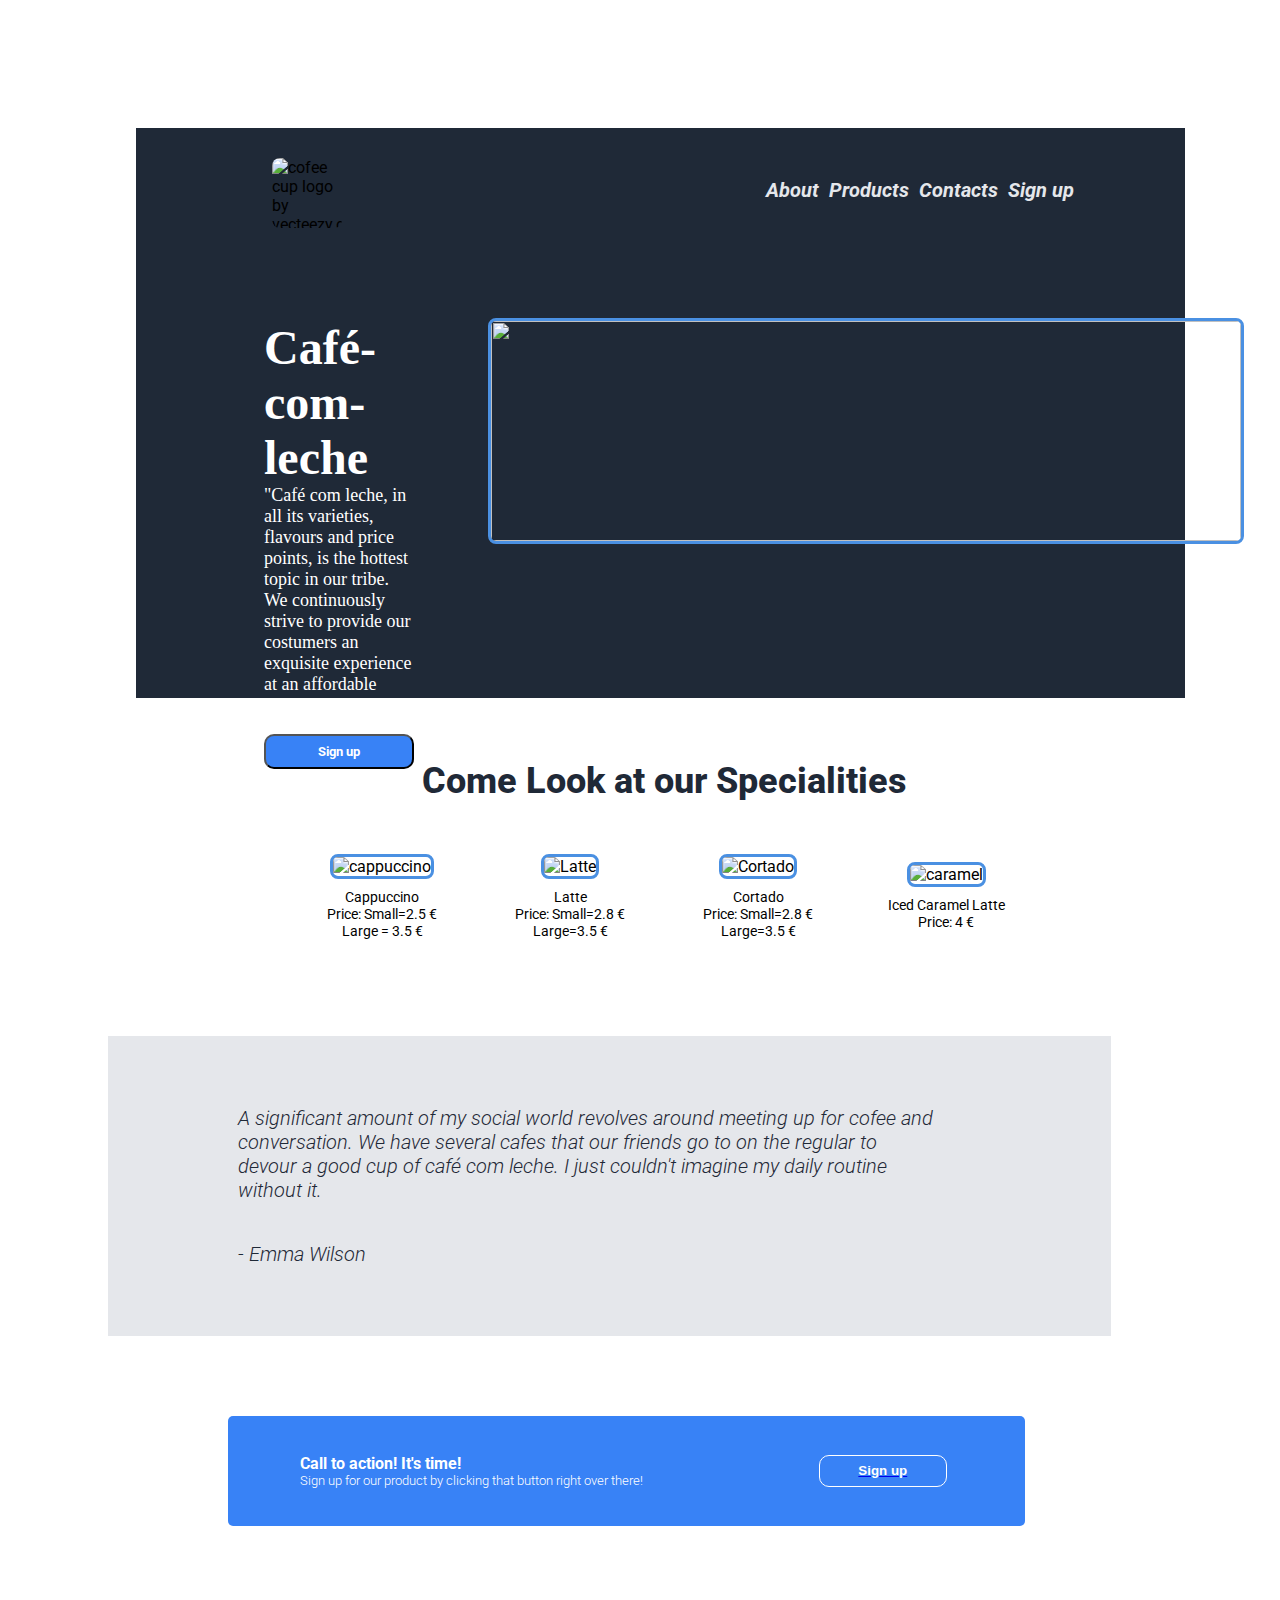
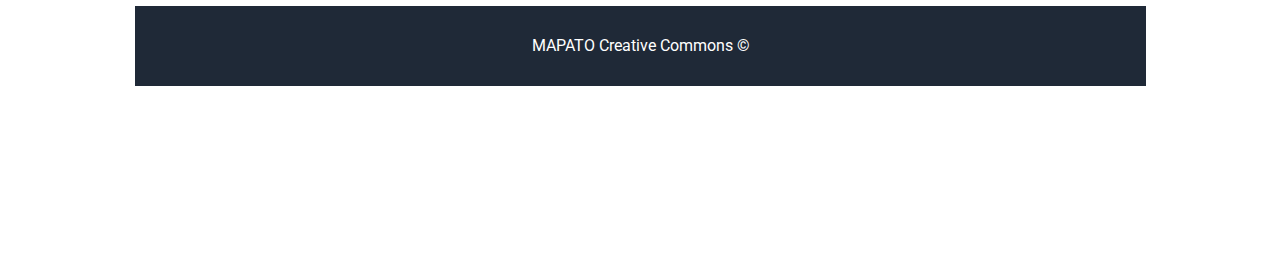
==== index.html @ b1d31d01 "06112024 1607 afternoon styling of the landing page for better responsivity accross multiple screen " ====
<!DOCTYPE html>
<html lang="en">

<head>
    <meta charset="UTF-8">
    <meta name="viewport" content="width=device-width, initial-scale=1.0">
    <link rel="stylesheet" href="style.css">
    <link rel="stylesheet" href="./styles/index-mq.css">
    <link rel="preconnect" href="https://fonts.googleapis.com">
    <link rel="preconnect" href="https://fonts.gstatic.com" crossorigin>
    <title>Main Page</title>
</head>

<body>
    <header>
        <div class="container">

            <nav class="nav-bar">
                <img src="./images/COPO.png" alt="cofee cup logo by vecteezy.com" class="cofee-cup-logo">
                <ul>
                    <li><a href="about.html">About</a></li>
                    <li><a href="./product2.html">Products</a></li>
                    <li><a href="contacts.html">Contacts</a></li>
                    <li><a href="sign-up.html">Sign up</a></li>
                </ul>
            </nav>
        </div>
    </header>
    <main>

        <section id="about" class="about">
            <div class="container">
                <span>
                    <div class="about-content">
                        <h1>Café-com-leche</h1>
                        <p>
                            "Café com leche, in all its varieties, flavours and price points, is the hottest topic in our tribe. We continuously strive to provide our costumers an exquisite experience at an affordable price."
                        </p>
                        
                        <a href="sign-up.html">
                            <button type="button">Sign up</button>
                        </a>
                    </div>
                    <img src="./images/pexels-cottonbro-5529903.jpg" alt="">
                </span>
            </div>
        </section>

        <section id="info-section" class="info-section">
            <h2>Come Look at our Specialities</h2>
            <div class="scroll-Container">
                <figure>
                    <img src="./images/cappuccino.jpg" alt="cappuccino">
                    <figcaption>Cappuccino<br>Price: Small=2.5 &euro;  Large = 3.5 &euro;</figcaption>
                </figure>
                <figure>
                    <img src="./images/Latte.jpg" alt="Latte">
                    <figcaption>Latte<br> Price: Small=2.8 &euro;  Large=3.5 &euro;</figcaption>
                </figure>
                <figure>
                    <img src="./images/cortado.jpg" alt="Cortado">
                    <figcaption>Cortado<br> Price: Small=2.8 &euro;  Large=3.5 &euro;</figcaption>
                </figure>
                <figure>
                    <img src="./images/iced caramel latte.jpg" alt="caramel">
                    <figcaption>Iced Caramel Latte<br> Price: 4 &euro;</figcaption>
                </figure>
            </div>
        </section>

        <section id="reviews" class="reviews">
            <div class="container">
                <!-- <h2>REVIEWS</h2> -->
                <div>
                    <p>
                        A significant amount of my social world revolves around meeting up for cofee and conversation. We have several cafes that our friends go to on the regular to devour a good cup of café com leche. I just couldn't imagine my daily routine without it.
                        
                    </p>
                    <p>- Emma Wilson</p>
                </div>
            </div>
        </section>

        <section id="action" class="action">
            <div class="call-to-action">
                <h4>Call to action! It's time!</h4>
                <h5>Sign up for our product by clicking that button right over there!</h5>
            </div>
            <div>
                <a href="sign-up.html">
                    <button type="button">Sign up</button>
                </a>
            </div>
        </section>

        <footer>
            <p>MAPATO Creative Commons ©</p>
        </footer>
    </main>
</body>

</html>
---- style.css ----
@import url('https://fonts.googleapis.com/css2?family=League+Spartan:wght@100..900&family=Roboto:ital,wght@0,100;0,300;0,400;0,500;0,700;0,900;1,100;1,300;1,400;1,500;1,700;1,900&display=swap');


body {
    font-family: Roboto, sans-serif;
}

.container {
    max-width: 1280px;
    /*Limite da largura em todos as telas*/
    width: 83%;
    /* margin: 0 auto; */
    /* margin-left: 100px; */
    margin-left: 5rem;
    /* margin-right: 14rem; */
}


/* HEADER AND ABOUT SECTION*/

header {
    display: flex;
    justify-content: space-between;
    background-color: #1f2937;
    /* position: fixed;
    top: 5rem; */
    width: 83%;
    margin-top: 8rem;
    margin-left: 8rem;


}

header img {
    height: 70px;
    width: 70px;
    margin-top: 30px;
    border: none;
    margin-bottom: 20px;

}




nav {
    display: flex;
    justify-content: space-between;
    width: 83%;
    gap: 25rem;
    margin-left: 3.5rem;
    
}

nav ul {
    max-width: 83%;
    display: flex;
    justify-content: center;
    gap: 16px;
    list-style: none;
    margin-top: 50px;
    margin-right: -7.5rem;
    font-style: italic;
    
}

nav ul a {
    color: #E5e7eb;
    font-size: 20px;
    text-decoration: none;
    font-weight: bold;

}

.about {
    background-color: #1f2937;
    height: calc(30vh + 10px);
    padding-top: 40px;
    padding-bottom: 130px;
}
.about {
    width: 83%;
    margin-left: 8rem;
    margin-right: 15rem;
}



.about span {
    display: flex;
    color: white;
    gap: 24px;
    text-align: start;
}
.about span div {
    width: 700px;
    margin-left: 3rem;
}

.about span img {
    width: 750px;
    height: 220px;
    margin-left: 50px;
    margin-top: 30px;

}
.about h1 {
    font-size: 48px;
    font-weight: bolder;
    font-family: "Roboto, sans-serif";
    margin-left: 0;
    margin-bottom: 0;
    padding-bottom: 0;

}
.about p {
    text-align: start;
    margin-top: 0;
    font-family: "Roboto, sans-serif";
    font-size: 18px;
}

.about a {
    text-decoration: none;
}

.about button {
    display: flex;
    justify-content: center;
    background-color: #3882f6;
    padding: 8px 16px;
    color: white;
    text-align: center;
    font-weight: bold;
    display: inline-block;
    font-family: "Roboto", serif;
    width: 150px;
    cursor: pointer;
    border-radius: 10px;
    display: flex;

}

/*ABOUT PAGE*/

/* Configurando a imagem de fundo do hero */
.hero {
    height: 100vh;
    width: 83%;
    background-image: url('./images/pexels-rdne-4920856.jpg');
    background-size: cover;
    background-position: center;
    display: flex;
    align-items: center;
    margin-left: 128px;
    margin-right: 128px;

}

.hero-content {
    color: white;
    background: rgba(0, 0, 0, 0.5);
    padding: 20px;
    border-radius: 8px;
    text-align: center;
    margin-top: 200px;
}

.hero-content p {
    font-size: 20px
}

.hero-content h1 {
    text-align: center;
}

.hero-header img {
    height: 70px;
    width: 70px;
    margin-top: 30px;

}


.hero-content button {
    border-radius: 20px;
    padding: 16px;

}

.locations {
    width: 76.3%;
    padding: 50px;
    background-color: #e5e7eb;
    margin-left: 128px;
    margin-right: 128px;
}

.locations a {
    color: black;
    text-decoration: none;
}



.locations .container figure {
    /* margin-left: -15px; */
    /* display: flex;
    justify-content: center;
    align-items: center;
    margin-left: 415px; */
    
    gap: 50px;


}
.locations .container figure div:nth-of-type(1){
    margin-left: 30px;
}
.locations .container figure div:nth-of-type(3){
    margin-right: 110px;
}


.locations .container img {
    height: 250px;
    width: 250px;

}

.locations figure {
    text-align: center;
    display: flex;
    list-style: none;
    text-decoration: none;

}

.footer {
    width: 83%;
    margin-left: 128px;
    margin-right: 128px;
}



/* INFO SECTION*/

.info-section {
    text-align: center;

    margin-top: 2em;
    margin-left: 3rem;
    margin-right: 0rem;
    margin-bottom: 4em;
    display: flex;
    flex-direction: column;
    justify-content: center;



}

.scroll-Container {
    display: flex;
    flex-direction: row;
    justify-content: center;
    gap: 0.25em;
    align-items: center;
    overflow-x: auto;
    scroll-snap-type: x mandatory;

}


.random-info {
    display: flex;
    flex-direction: column;
    justify-content: space-evenly;
    align-items: center;
}

.info-section h2 {
    font-size: 36px;
    font-weight: 800;
    color: #1f2937;
    margin-bottom: 20px;


}

figure {

    text-align: center;
    scroll-snap-align: start;
    flex: 0 0 auto;
    width: 120px;
    margin: 2em;
}


img {
    width: 120px;
    height: 120px;
    object-fit: cover;
    /* Crop or fit image to the box */
    border: 3px solid #4a90e2;
    border-radius: 8px;
}

figcaption {
    font-size: 0.9em;
    color: black;
    margin-top: 10px;
    max-width: 120px;
}





/*REVIEW SECTION*/

.reviews {
    margin-bottom: 80px;
}
.reviews .container {
    background-color: #e5e7eb;
    margin-bottom: 32px;
    margin-left: 130px;
    padding-left: 150px;
    /* padding-right: 200px; */
    padding-top: 50px;
    padding-bottom: 50px;
    width: 73%;

}
.reviews .container div {
    background-color:#E5E7EB;
}

.reviews p {
    font-size: 25px;
    font-style: italic;
    font-weight: 300;
    color: #1F2937;
    width: 800px;
    padding-left: 90px;

}
.reviews p b {
    margin-left: 620px;
    margin-right: 50px;
}


/* .reviews h2 {
    margin-bottom: 50px;
    text-align: center;
    font-size: 30px;
    font-weight: 800;
    color: #1F2937;
    font-family: "Roboto, sans-serif";
}

.reviews h4 {
    text-align: center;
} */

/*ACTION*/

.action {
    background-color: #3882f6;
    display: flex;
    justify-content: space-around;
    align-items: center;
    margin: none;
    padding: 8px;
    text-align: center;
    width: 61vw;
    margin-left: 270px;
    margin-right: 280px;
    margin-bottom: 80px;
    color: white;
    border-radius: 5px;
}



.action button {
    background-color: #3882f6;
    color: white;
    width: 8rem;
    height: 2rem;
    font-weight: 700;
    border-radius: 10px;
    align-self: center;
    display: flex;
    justify-content: center;
    align-items: center;
    margin-left: 10px;
    margin-right: 70px;
    border: 1px solid white;
    cursor: pointer;

}
.call-to-action {
    text-align: start;
    padding-left: 4rem;
    width: 40vw;
}
.call-to-action h4 {
    margin-top: 30px;
    margin-bottom: 0;
}
.call-to-action h5 {
    font-weight: 300;
    margin-top: 0;
    margin-bottom: 30px;
}


/*CONTACTS SECTION*/

.contacts .container {
    width: 88%;
    margin-left: 35px;
}

.contacts {
    /* margin-top: 70px;  */
    padding: 50px;
    background-color: #3882f6;
    color: #E5E7EB;
    text-align: center;
    margin-left: 128px;
    margin-right: 127px;


}
.contacts .questions {
    margin-left: 70px;
}
.contacts h1 {
    font-size: 48px;
    color: #F9FAF8;
    font-family: "Roboto, sans-serif";
    text-align: center;
    padding: 32px;
}

.contacts h2 {
    font-size: 36px;
    color: #F9FAF8;
    font-family: "Roboto, sans-serif";

}

.contacts button {
    background-color: #3882f6;
    padding: 12px;
    width: 50%;
}


.contact-methods li {
    display: inline-block;
    padding-bottom: 16px;
    font-size: 18px;

}

.contact-methods {
    margin-left: 150px;
    width: 500px;
    font-family: "Roboto, sans-serif";
    font-weight: bold;
    background-color: #1f2937;
    padding: 16px;
    border-radius: 8px;
    font-size: 20px;

}


.contact-methods img {
    height: 30px;
    width: 30px;
    margin-right: 16px;
}

.contacts .container {
    display: flex;
    gap: 20px;

    /* Space between the elements */
}

/* .footer-contact {
    width: 98vw;
    margin-left: 0;
} */


form input,
form textarea,
form button {
    display: block;
    width: 320px;
    margin-bottom: 16px;
    border-radius: 8px;
    box-shadow: 2px 2px 5px rgba(0, 0, 0, 0.1);
    padding: 10px;
    border-radius: 10px;
    text-align: center;
    font-family: "Roboto, sans-serif";
    font-size: 16px;
}

textarea {
    height: 80px;

}

.questions {
    background-color: #1f2937;
    padding: 16px;
    border-radius: 8px;
    margin-left: 20px;

}

.questions button {
    margin-left: 85px;
    background-color: #3882f6;
    color: white;
    font-weight: bold;
}

.sign-up {
    background-color: #1f2937;
    padding: 16px;
    border-radius: 8px;
    margin-left: 350px;

}.sign-up button {
    margin-left: 85px;
    background-color: #3882f6;
    color: white;
    font-weight: bold;
}

.social-media {
    padding-right: 24px;
}

footer {
    background-color: #1f2937;
    height: 80px;
    display: flex;
    justify-content: center;
    align-items: center;
    color: white;
    width: 83%;
    margin-top: 70px;
    margin-left: 127px;
    margin-bottom: 180px;


}

@media (max-width: 1445px){
    nav {
      
      /* margin-left: 50px;
      justify-content: flex-start; */
      justify-content: flex-start;
      gap: 25rem;
    } 
    nav ul {
      flex-wrap: wrap;
      gap: 10px;
    }
    .reviews .container {
        width: 73%;
        margin-right: 120px;
        margin-left: 120px;
        padding-right: 100px;
        padding-left: 10px;
        height: fit-content;
    } 
    .reviews .container div  {
      display: flex;
      flex-wrap: wrap;
      font-size: 20px;
      
    }
    .action {
        margin-left: 260px;
        margin-right: 260px;
    }
    footer {
        margin-right: 127px;
    }
  
  }
  @media (max-width: 1284px){
    .reviews .container {
        width: 73%;
        margin-right: 100px;
        margin-left: 100px;
        padding-right: 40px;
        padding-left: 40px;
        height: fit-content;
    } 
    .reviews .container div p {
        display: flex;
        flex-wrap: wrap;
        font-size: 20px;
        width: 700px;
        height: fit-content;
        
      }
      nav {
          
          gap: 24rem;
      }
      .action {
        margin-left: 220px;
        margin-right: 220px;
      }
      footer {
        width: 80%;
        margin-right: 127px;
    }
  }
@media (max-width: 1224px){
    nav {
        flex-direction: row;  
        gap: 16rem;
    }
    .reviews .container {
        width: 73%;
        margin-right: 100px;
        margin-left: 100px;
        padding-right: 70px;
        padding-left: 10px;
        height: fit-content;
    } 
}
@media (max-width: 1024px) {
    nav {
        flex-direction: row;  
        gap: 8rem;
    }
    nav ul {
        flex-wrap: wrap;
        
        gap: 7px;
      }
    header {
        height: fit-content;
    }
    .about {
        height: fit-content;
        justify-content: center;
    }
    .about span div p {
        width: 80%;
    }
    .about span div p, .about span div h1 {
        text-align: center;
    }
    .about span div a button{
        margin-left: 70px;
    }
    .about span div a, .action div a {
        text-decoration: none;
        color: white;
    }
    /* header {
        width: 97.9%;
    }

    header nav {
        padding: 16px;
    } */

   /*  .about {
        padding: 130px 20px;

    } */


    .about h1 {
        font-size: 36px;
    }

    .about span {
        flex-direction: column;
        gap: 16px;
    }
    
    /* .about span img {
        width: 100%;
        height: auto;
        margin: 0;
    } */
    .about span img {
        order: -1;
        width: 90%;
        height: auto;
    }


    /* .reviews {

        padding: 200px;
    } */
    .reviews .container {
        width: 63%;
        margin-right: 90px;
        margin-left: 90px;
        padding-right: 100px;
        padding-left: 10px;
        height: fit-content;
    } 
    /* .reviews h2 {

        padding-right: 60px;
    } */

    .contacts {
        padding: 160px;
    }

    .contacts h1 {
        font-size: 36px;
    }

    .contacts h2 {
        font-size: 28px;
    }

    .contacts .container {
        flex-direction: column;
        text-align: center;
    }

    .contact-methods,
    .questions {
        width: 100%;
        margin: 0;
    }

    .questions {
        width: 56%
    }

    form input,
    form textarea {
        margin-left: 15px;
        text-align: center;
    }

    .questions button {
        margin-left: 100px;
    }
    .action {
        margin-left: 170px;
        margin-right: 170px;
      }
    footer {
        width: 80%;
        margin-right: 127px;
        margin-left: 107px;
    }

}
@media (max-width: 970px){
    nav {
        flex-direction: row;  
        gap: 8rem;
    }
    nav ul {
        flex-direction: column;
    }
    .about span {
        flex-direction: column;
    }
    .about span img {
        order: -1;
        width: 90%;
        height: auto;
    }
    .about span h1 {
        font-size: 25px;
    }
    .about span div {
        width: 90%;
    }
    .info-section {
        margin-top: 10px;
        margin-bottom: 10px;
    }
    .scroll-Container{
        flex-direction: column;
    }
    .action {
        display: flex;
        flex-direction: column;
        margin-left: 130px;
        margin-right: 130px;
    }
    .reviews {
        padding: 150px;
    }
    .reviews .container {
        width: 80%;
        /* margin-left: 10px; */
        padding: 0px;
        padding-left: 55px;
        padding-right: 55px;
        padding-top: 55px;
        padding-bottom: 55px;
        margin-bottom: 10px;
        margin-right: 20px;
        margin-left: 10px;
    }
    
    .reviews .container div p {
        width: 900px;
        padding-left: 25px;
    }
    
    footer {
        width: 78%;
        margin-right: 20px;
        margin-left: 100px;
    }
}
@media (max-width: 768px) {
    header {
        margin-left: 1rem;
    }
    main {
        margin-left: 1rem;
    }
    
    nav {
        gap: 4rem;
        margin-left: 0rem;
    }
    nav img {
        margin-top: 3rem;
    }
   /*  header {
        width: 98%;
    }

    .about {
        padding: 100px 15px;
    }
 */
    .about {
        margin-left: 0;
        padding-right: 0.8rem;
    }
    .about h1,
    .contacts h1 {
        font-size: 28px;
        padding: 16px;
    }
    .about span div, .about span img {
        margin-left: 1px;
    }
    .questions,
    .questions button {
        width: 80%;

    }

    .info-section,
    .scroll-Container {
        flex-direction: column;
        
    }
    .info-section {
        padding: 100px 20px;
        margin-left: 0;
    }
    .scroll-Container {
        margin-left: 0;
    }

    .container .questions {
        padding-left: 38px;
    }

    .questions button {
        margin-left: 50px;
    }

    .questions input,
    textarea {
        margin-left: 15px;
        text-align: center;
    }
    .reviews {
        margin-right: 50px;
        padding: 100px;
        text-align: center;
    }
    .reviews .container {
        margin-right: 80px;
        margin-left: 10px;
    }
    .reviews p b {
        margin-left: 120px;
        margin-right: 150px;
    }
    .action {
        margin-left: 90px;
        margin-right: 90px;
      }
    footer {
        width: 75%;
        margin-right: 97px;
        margin-left: 80px;
    }
}
@media (max-width: 600px){
    .container {
        margin-left: 2rem;
    }
    .about span div {
        width: 100%;
        margin-left: 1px;
        margin-right: 190px;
    }
    .about span div p {
        font-size: 16px;
    }
    .about button {
        width: 100px;
        
    } 
    .reviews {
        padding: 50px;
        margin-left: 1px;
        margin-right: 60px;
    }
    .reviews .container {
        margin-left: 1px;
    }
    .action {
        margin-left: 70px;
        margin-right: 70px;
      }
    footer {
        width: 78%;
        margin-right: 67px;
        margin-left: 60px;
        padding-right: 10px;
    }
}

/* Ajustes para telas de até 480px (smartphones) */
@media (max-width: 480px) {
    nav {
        gap: 0.5rem;
    }
    /* header {
        width: 400px;
    }

    .about {
        width: 340px;
    }

    .about h1 {
        font-size: 24px;
    }

    .about span {
        gap: 10px;
    }

    .about span img {
        width: 100%;
    }
 */
    
    .reviews,
    .contacts {
        padding: 100px 20px;
    }

    .contacts {
        width: 375px;
    }

    form input {
        width: 50%;
    }

    .contacts h1,
    .contacts h2 {
        font-size: 24px;
    }

    form textarea {
        width: 50%;
    }



    .questions button {
        width: 100%;
        padding-right: 100px;
        margin-right: 100px;
    }
    .action {
        margin-left: 50px;
        margin-right: 50px;
      }
    footer {
        width: 70%;
        margin-right: 67px;
        margin-left: 50px;
        padding-right: 10px;
    }

} 
@media (max-width: 400px){
    .action {
        margin-left: 30px;
        margin-right: 30px;
      }
    footer {
        width: 80%;
        margin-right: 67px;
        margin-left: 20px;
        padding-left: 10px;
    }
}
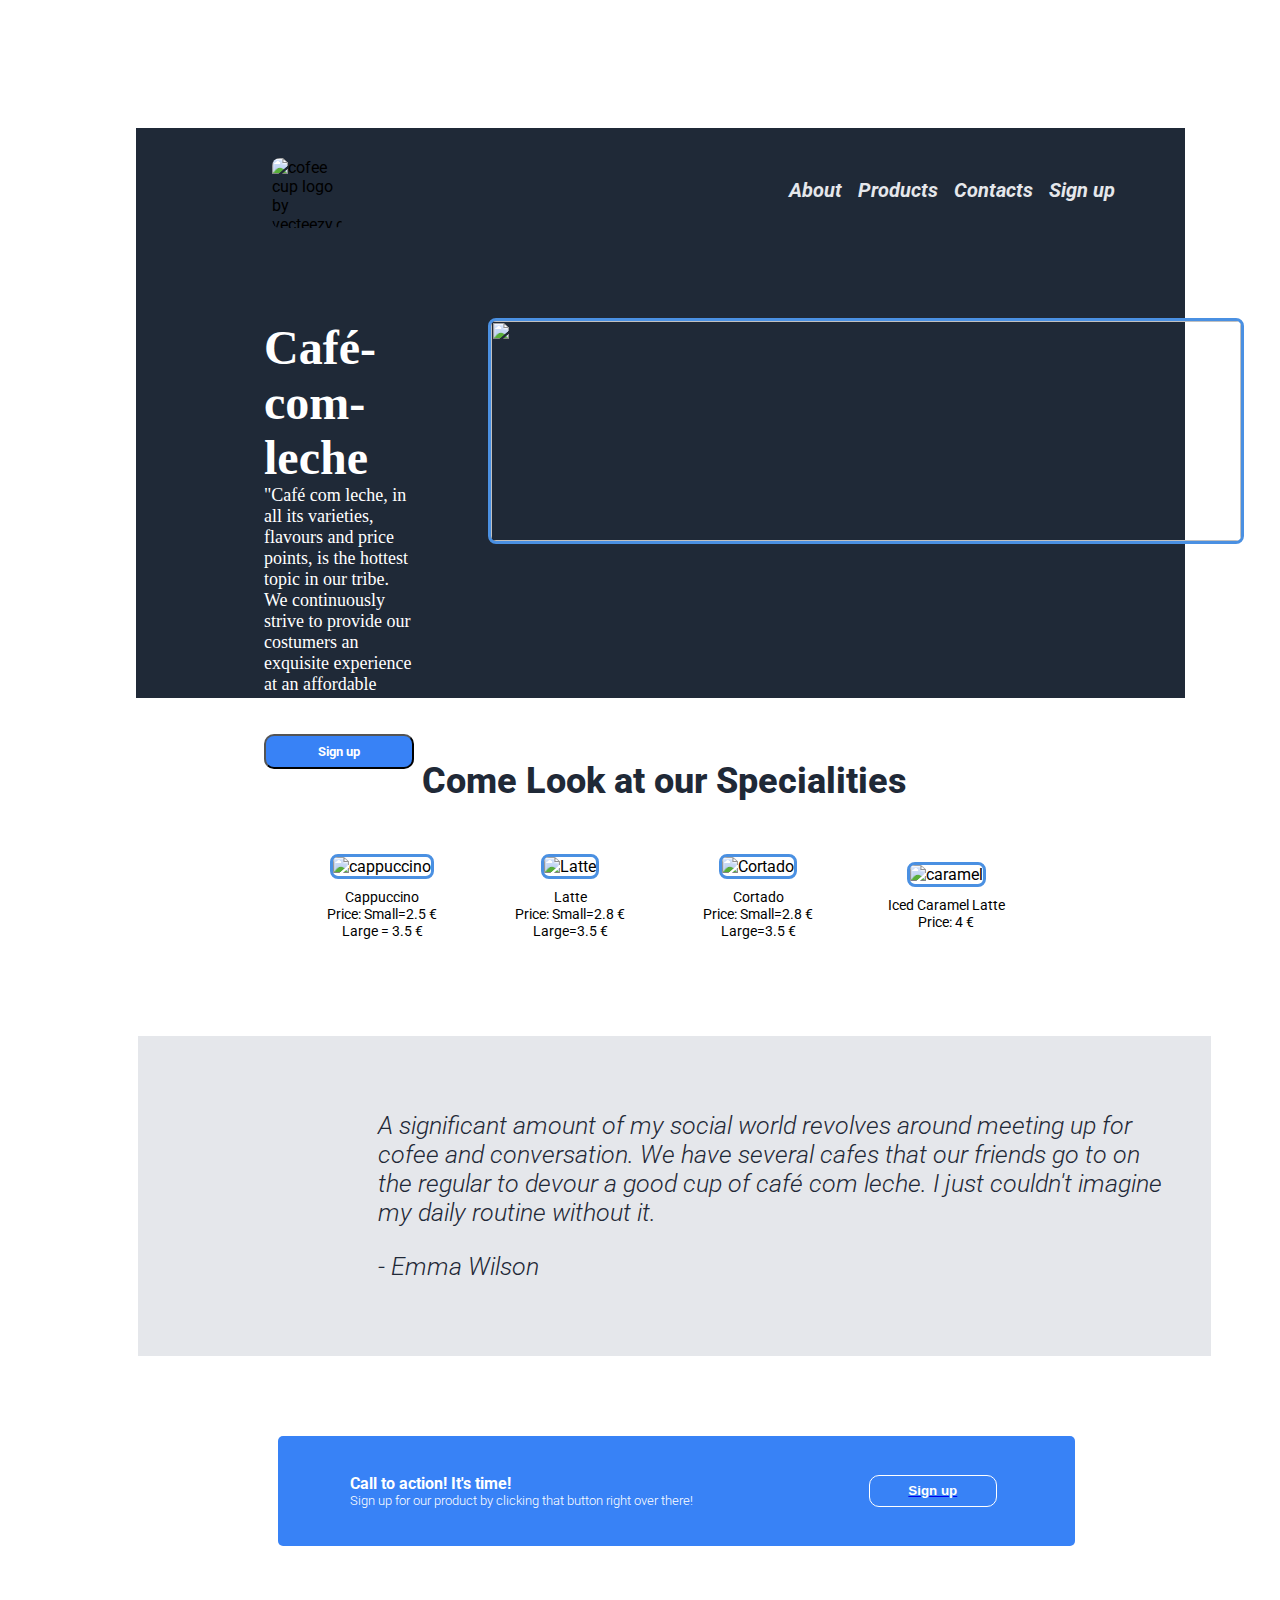
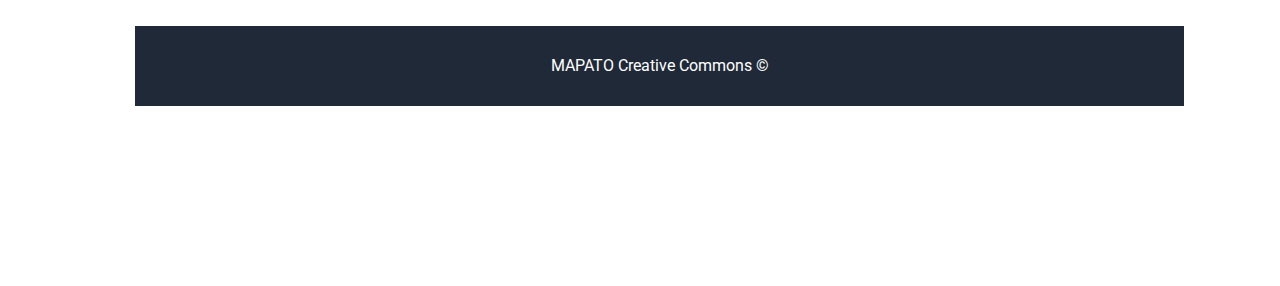
==== commit f5eb0229: "first responsivenes styling commit" ====
--- a/index.html
+++ b/index.html
@@ -4,7 +4,7 @@
 <head>
     <meta charset="UTF-8">
     <meta name="viewport" content="width=device-width, initial-scale=1.0">
-    <link rel="stylesheet" href="style.css">
+    <link rel="stylesheet" href="style2.css">
     <link rel="stylesheet" href="./styles/index-mq.css">
     <link rel="preconnect" href="https://fonts.googleapis.com">
     <link rel="preconnect" href="https://fonts.gstatic.com" crossorigin>
--- a/style2.css
+++ b/style2.css
@@ -0,0 +1,609 @@
+@import url('https://fonts.googleapis.com/css2?family=League+Spartan:wght@100..900&family=Roboto:ital,wght@0,100;0,300;0,400;0,500;0,700;0,900;1,100;1,300;1,400;1,500;1,700;1,900&display=swap');
+
+
+body {
+    font-family: Roboto, sans-serif;
+}
+
+.container {
+    max-width: 1280px;
+    /*Limite da largura em todos as telas*/
+    width: 83%;
+    /* margin: 0 auto; */
+    /* margin-left: 100px; */
+    margin-left: 5rem;
+    /* margin-right: 14rem; */
+}
+
+
+/* HEADER AND ABOUT SECTION*/
+
+header {
+    display: flex;
+    justify-content: space-between;
+    background-color: #1f2937;
+    width: 83%;
+    margin-top: 8rem;
+    margin-left: 8rem;
+
+
+}
+
+header img {
+    height: 70px;
+    width: 70px;
+    margin-top: 30px;
+    border: none;
+    margin-bottom: 20px;
+
+}
+
+
+
+
+nav {
+    display: flex;
+    justify-content: space-between;
+    width: 83%;
+    gap: 25rem;
+    margin-left: 3.5rem;
+    
+}
+
+nav ul {
+    max-width: 83%;
+    display: flex;
+    justify-content: center;
+    gap: 16px;
+    list-style: none;
+    margin-top: 50px;
+    margin-right: -7.5rem;
+    font-style: italic;
+    
+}
+
+nav ul a {
+    color: #E5e7eb;
+    font-size: 20px;
+    text-decoration: none;
+    font-weight: bold;
+
+}
+
+.about {
+    background-color: #1f2937;
+    height: calc(30vh + 10px);
+    padding-top: 40px;
+    padding-bottom: 130px;
+}
+.about {
+    width: 83%;
+    margin-left: 8rem;
+    margin-right: 15rem;
+}
+
+
+
+.about span {
+    display: flex;
+    color: white;
+    gap: 24px;
+    text-align: start;
+}
+.about span div {
+    width: 700px;
+    margin-left: 3rem;
+}
+
+.about span img {
+    width: 750px;
+    height: 220px;
+    margin-left: 50px;
+    margin-top: 30px;
+
+}
+.about h1 {
+    font-size: 48px;
+    font-weight: bolder;
+    font-family: "Roboto, sans-serif";
+    margin-left: 0;
+    margin-bottom: 0;
+    padding-bottom: 0;
+
+}
+.about p {
+    text-align: start;
+    margin-top: 0;
+    font-family: "Roboto, sans-serif";
+    font-size: 18px;
+}
+
+.about a {
+    text-decoration: none;
+}
+
+.about button {
+    display: flex;
+    justify-content: center;
+    background-color: #3882f6;
+    padding: 8px 16px;
+    color: white;
+    text-align: center;
+    font-weight: bold;
+    display: inline-block;
+    font-family: "Roboto", serif;
+    width: 150px;
+    cursor: pointer;
+    border-radius: 10px;
+    
+
+}
+
+/*ABOUT PAGE*/
+
+.hero {
+    height: 100vh;
+    width: 83%;
+    background-image: url('./images/pexels-rdne-4920856.jpg');
+    background-size: cover;
+    background-position: center;
+    display: flex;
+    align-items: center;
+    margin-left: 128px;
+    margin-right: 128px;
+
+}
+
+.hero-content {
+    color: white;
+    background: rgba(0, 0, 0, 0.5);
+    padding: 20px;
+    border-radius: 8px;
+    text-align: center;
+    margin-top: 200px;
+}
+
+.hero-content p {
+    font-size: 20px
+}
+
+.hero-content h1 {
+    text-align: center;
+}
+
+.hero-header img {
+    height: 70px;
+    width: 70px;
+    margin-top: 30px;
+
+}
+
+
+.hero-content button {
+    border-radius: 20px;
+    padding: 16px;
+
+}
+
+.locations {
+    width: 76.3%;
+    padding: 50px;
+    background-color: #e5e7eb;
+    margin-left: 128px;
+    margin-right: 128px;
+}
+
+.locations a {
+    color: black;
+    text-decoration: none;
+}
+
+
+
+.locations .container figure {
+    gap: 50px;
+}
+.locations .container figure div:nth-of-type(1){
+    margin-left: 30px;
+}
+.locations .container figure div:nth-of-type(3){
+    margin-right: 110px;
+}
+
+
+.locations .container img {
+    height: 250px;
+    width: 250px;
+
+}
+
+.locations figure {
+    text-align: center;
+    display: flex;
+    list-style: none;
+    text-decoration: none;
+
+}
+
+.footer {
+    width: 83%;
+    margin-left: 128px;
+    margin-right: 128px;
+}
+
+
+
+/* INFO SECTION*/
+
+.info-section {
+    text-align: center;
+
+    margin-top: 2em;
+    margin-left: 3rem;
+    margin-right: 0rem;
+    margin-bottom: 4em;
+    display: flex;
+    flex-direction: column;
+    justify-content: center;
+
+
+
+}
+
+.scroll-Container {
+    display: flex;
+    flex-direction: row;
+    justify-content: center;
+    gap: 0.25em;
+    align-items: center;
+    overflow-x: auto;
+    scroll-snap-type: x mandatory;
+
+}
+
+
+.random-info {
+    display: flex;
+    flex-direction: column;
+    justify-content: space-evenly;
+    align-items: center;
+}
+
+.info-section h2 {
+    font-size: 36px;
+    font-weight: 800;
+    color: #1f2937;
+    margin-bottom: 20px;
+
+
+}
+
+figure {
+
+    text-align: center;
+    scroll-snap-align: start;
+    flex: 0 0 auto;
+    width: 120px;
+    margin: 2em;
+}
+
+
+img {
+    width: 120px;
+    height: 120px;
+    object-fit: cover;
+    border: 3px solid #4a90e2;
+    border-radius: 8px;
+}
+
+figcaption {
+    font-size: 0.9em;
+    color: black;
+    margin-top: 10px;
+    max-width: 120px;
+}
+
+
+
+
+
+/*REVIEW SECTION*/
+
+.reviews {
+    margin-bottom: 80px;
+}
+.reviews .container {
+    background-color: #e5e7eb;
+    margin-bottom: 32px;
+    margin-left: 130px;
+    padding-left: 150px;
+    /* padding-right: 200px; */
+    padding-top: 50px;
+    padding-bottom: 50px;
+    width: 73%;
+
+}
+.reviews .container div {
+    background-color:#E5E7EB;
+}
+
+.reviews p {
+    font-size: 25px;
+    font-style: italic;
+    font-weight: 300;
+    color: #1F2937;
+    width: 800px;
+    padding-left: 90px;
+
+}
+.reviews p b {
+    margin-left: 620px;
+    margin-right: 50px;
+}
+
+/*ACTION*/
+
+.action {
+    background-color: #3882f6;
+    display: flex;
+    justify-content: space-around;
+    align-items: center;
+    margin: none;
+    padding: 8px;
+    text-align: center;
+    width: 61vw;
+    margin-left: 270px;
+    margin-right: 280px;
+    margin-bottom: 80px;
+    color: white;
+    border-radius: 5px;
+}
+
+
+
+.action button {
+    background-color: #3882f6;
+    color: white;
+    width: 8rem;
+    height: 2rem;
+    font-weight: 700;
+    border-radius: 10px;
+    align-self: center;
+    display: flex;
+    justify-content: center;
+    align-items: center;
+    margin-left: 10px;
+    margin-right: 70px;
+    border: 1px solid white;
+    cursor: pointer;
+
+}
+.call-to-action {
+    text-align: start;
+    padding-left: 4rem;
+    width: 40vw;
+}
+.call-to-action h4 {
+    margin-top: 30px;
+    margin-bottom: 0;
+}
+.call-to-action h5 {
+    font-weight: 300;
+    margin-top: 0;
+    margin-bottom: 30px;
+}
+
+
+/*CONTACTS SECTION*/
+
+.contacts .container {
+    width: 88%;
+    margin-left: 35px;
+}
+
+.contacts {
+    padding: 50px;
+    background-color: #3882f6;
+    color: #E5E7EB;
+    text-align: center;
+    margin-left: 128px;
+    margin-right: 127px;
+
+
+}
+.contacts .questions {
+    margin-left: 70px;
+}
+.contacts h1 {
+    font-size: 48px;
+    color: #F9FAF8;
+    font-family: "Roboto, sans-serif";
+    text-align: center;
+    padding: 32px;
+}
+
+.contacts h2 {
+    font-size: 36px;
+    color: #F9FAF8;
+    font-family: "Roboto, sans-serif";
+
+}
+
+.contacts button {
+    background-color: #3882f6;
+    padding: 12px;
+    width: 50%;
+}
+
+
+.contact-methods li {
+    display: inline-block;
+    padding-bottom: 16px;
+    font-size: 18px;
+
+}
+
+.contact-methods {
+    margin-left: 150px;
+    width: 500px;
+    font-family: "Roboto, sans-serif";
+    font-weight: bold;
+    background-color: #1f2937;
+    padding: 16px;
+    border-radius: 8px;
+    font-size: 20px;
+
+}
+
+
+.contact-methods img {
+    height: 30px;
+    width: 30px;
+    margin-right: 16px;
+}
+
+.contacts .container {
+    display: flex;
+    gap: 20px;
+}
+
+
+form input,
+form textarea,
+form button {
+    display: block;
+    width: 320px;
+    margin-bottom: 16px;
+    border-radius: 8px;
+    box-shadow: 2px 2px 5px rgba(0, 0, 0, 0.1);
+    padding: 10px;
+    border-radius: 10px;
+    text-align: center;
+    font-family: "Roboto, sans-serif";
+    font-size: 16px;
+}
+
+textarea {
+    height: 80px;
+
+}
+
+.questions {
+    background-color: #1f2937;
+    padding: 16px;
+    border-radius: 8px;
+    margin-left: 20px;
+
+}
+
+.questions button {
+    margin-left: 85px;
+    background-color: #3882f6;
+    color: white;
+    font-weight: bold;
+}
+
+.sign-up {
+    background-color: #1f2937;
+    padding: 16px;
+    border-radius: 8px;
+    margin-left: 350px;
+
+}.sign-up button {
+    margin-left: 85px;
+    background-color: #3882f6;
+    color: white;
+    font-weight: bold;
+}
+
+.social-media {
+    padding-right: 24px;
+}
+
+footer {
+    background-color: #1f2937;
+    height: 80px;
+    display: flex;
+    justify-content: center;
+    align-items: center;
+    color: white;
+    width: 83%;
+    margin-top: 70px;
+    margin-left: 127px;
+    margin-bottom: 180px;
+
+
+}
+
+@media (max-width: 811px){
+    /* style here */
+    header {
+        margin-left: 68px;
+        margin-right: 82px;
+    }
+    header .container{
+        width: 52%;
+    }
+    nav {
+        gap: 5rem;
+        margin-top: 15px;
+        
+    }
+    nav img {
+        margin-top: 45px;
+    }
+    nav ul {
+        flex-direction: column;
+        margin-right: -7.5rem;
+        align-items: center;
+    } 
+    .about {
+        margin-left: 68px;
+        margin-right: 82px;
+        padding-top: 5px;
+
+    }
+    .about span{
+        flex-direction: column;
+    }
+    .about span img {
+        order: -1;
+        width: 75%;
+        height: auto;
+    }
+    .about span h1 {
+        font-size: 30px;
+        text-align: center;
+    }
+    .about span div {
+        width: 75%;
+    }
+    .about p {
+        font-size: 16px;
+    }
+    .about button {
+        width: 100px;
+        display: block;
+        margin-left: 150px;
+    }
+    .info-section{
+    margin-left: 1px;
+    }
+}
+@media (max-width: 430px){
+    /* style here */
+}
+@media (max-width: 415px){
+    /* style here */
+}
+@media (max-width: 391px){
+
+}
+   
+@media (max-width: 385px){
+    /* style here */
+}
+
+@media (max-width: 360px){
+    /* style here */
+}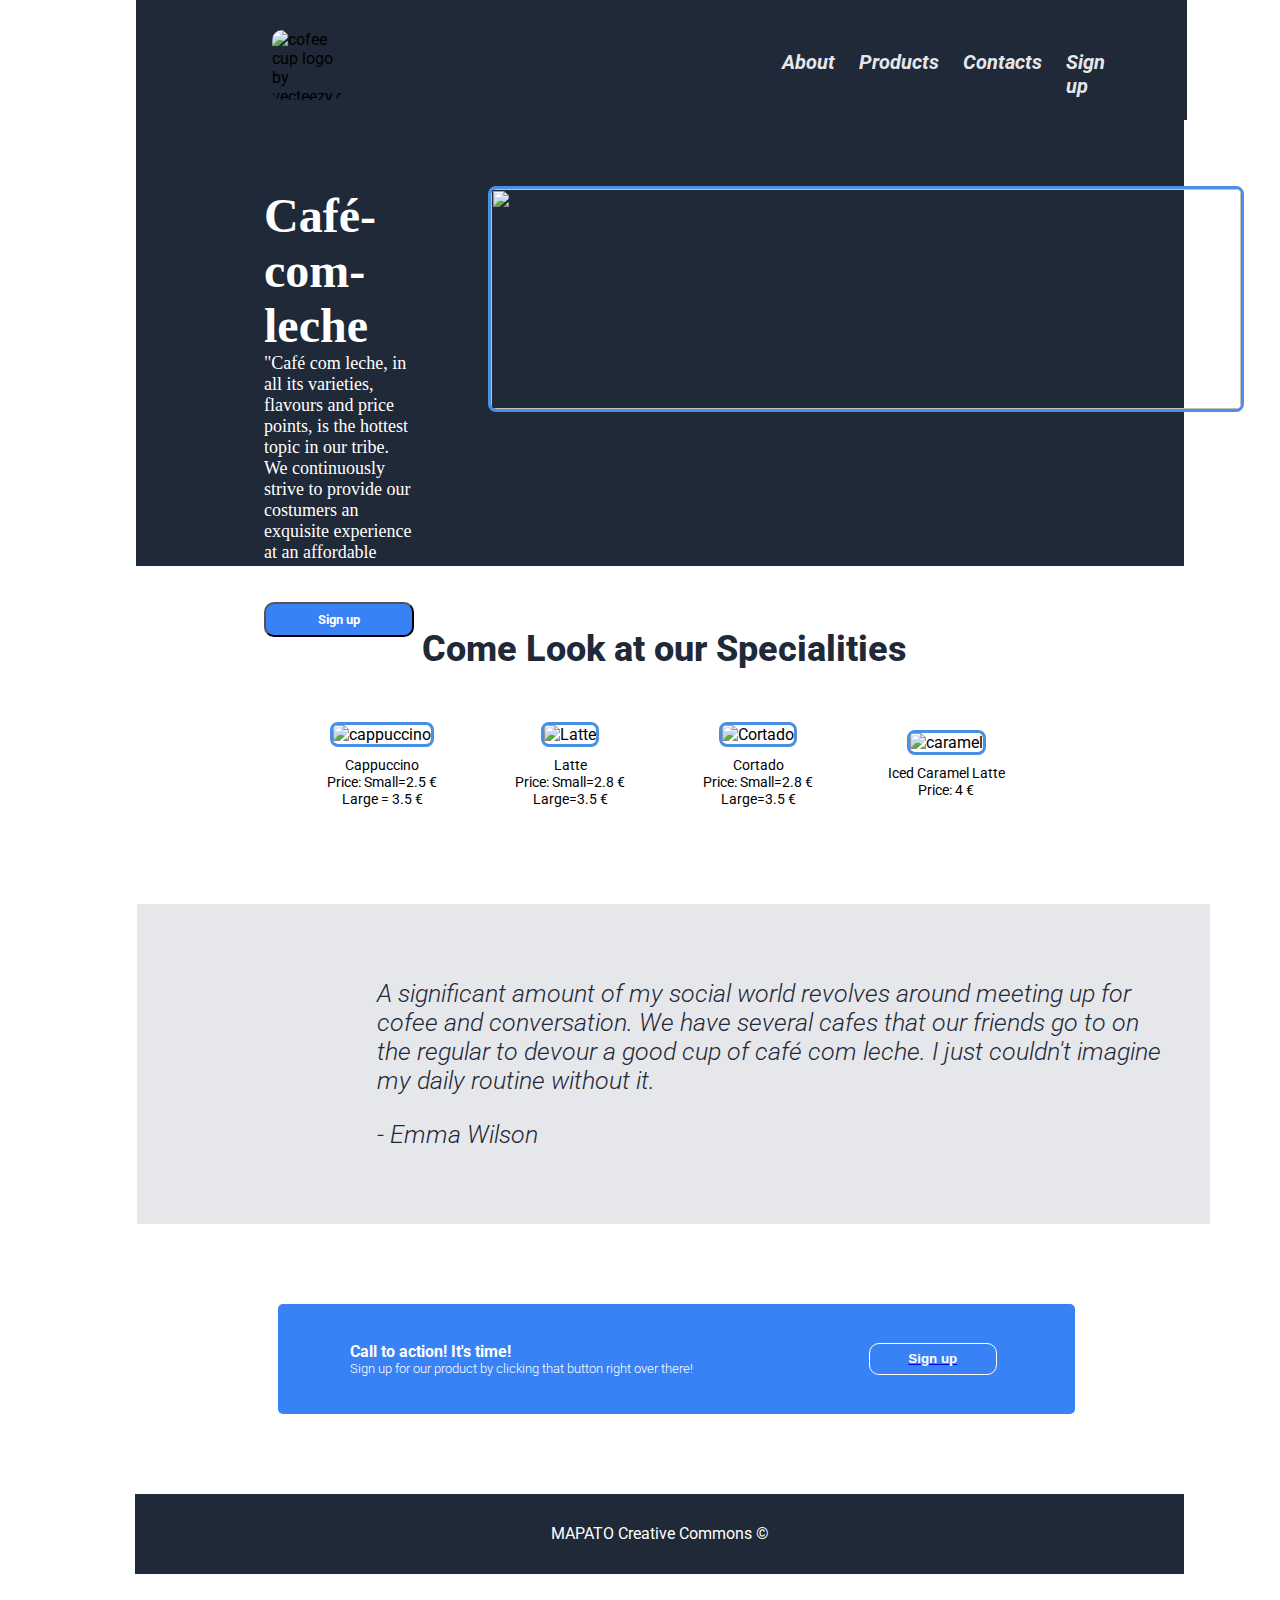
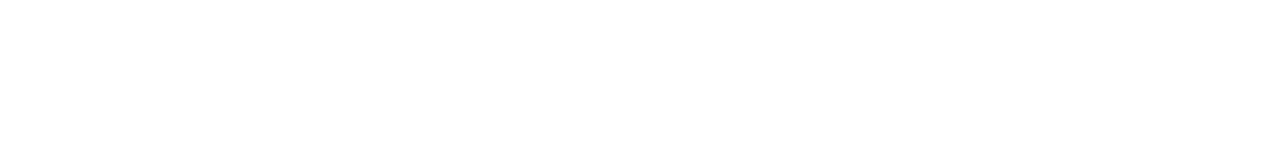
==== commit 92a5e6b2: "index.html moved out of pages folder" ====
--- a/index.html
+++ b/index.html
@@ -1,102 +1,100 @@
-<!DOCTYPE html>
-<html lang="en">
-
-<head>
-    <meta charset="UTF-8">
-    <meta name="viewport" content="width=device-width, initial-scale=1.0">
-    <link rel="stylesheet" href="style2.css">
-    <link rel="stylesheet" href="./styles/index-mq.css">
-    <link rel="preconnect" href="https://fonts.googleapis.com">
-    <link rel="preconnect" href="https://fonts.gstatic.com" crossorigin>
-    <title>Main Page</title>
-</head>
-
-<body>
-    <header>
-        <div class="container">
-
-            <nav class="nav-bar">
-                <img src="./images/COPO.png" alt="cofee cup logo by vecteezy.com" class="cofee-cup-logo">
-                <ul>
-                    <li><a href="about.html">About</a></li>
-                    <li><a href="./product2.html">Products</a></li>
-                    <li><a href="contacts.html">Contacts</a></li>
-                    <li><a href="sign-up.html">Sign up</a></li>
-                </ul>
-            </nav>
-        </div>
-    </header>
-    <main>
-
-        <section id="about" class="about">
-            <div class="container">
-                <span>
-                    <div class="about-content">
-                        <h1>Café-com-leche</h1>
-                        <p>
-                            "Café com leche, in all its varieties, flavours and price points, is the hottest topic in our tribe. We continuously strive to provide our costumers an exquisite experience at an affordable price."
-                        </p>
-                        
-                        <a href="sign-up.html">
-                            <button type="button">Sign up</button>
-                        </a>
-                    </div>
-                    <img src="./images/pexels-cottonbro-5529903.jpg" alt="">
-                </span>
-            </div>
-        </section>
-
-        <section id="info-section" class="info-section">
-            <h2>Come Look at our Specialities</h2>
-            <div class="scroll-Container">
-                <figure>
-                    <img src="./images/cappuccino.jpg" alt="cappuccino">
-                    <figcaption>Cappuccino<br>Price: Small=2.5 &euro;  Large = 3.5 &euro;</figcaption>
-                </figure>
-                <figure>
-                    <img src="./images/Latte.jpg" alt="Latte">
-                    <figcaption>Latte<br> Price: Small=2.8 &euro;  Large=3.5 &euro;</figcaption>
-                </figure>
-                <figure>
-                    <img src="./images/cortado.jpg" alt="Cortado">
-                    <figcaption>Cortado<br> Price: Small=2.8 &euro;  Large=3.5 &euro;</figcaption>
-                </figure>
-                <figure>
-                    <img src="./images/iced caramel latte.jpg" alt="caramel">
-                    <figcaption>Iced Caramel Latte<br> Price: 4 &euro;</figcaption>
-                </figure>
-            </div>
-        </section>
-
-        <section id="reviews" class="reviews">
-            <div class="container">
-                <!-- <h2>REVIEWS</h2> -->
-                <div>
-                    <p>
-                        A significant amount of my social world revolves around meeting up for cofee and conversation. We have several cafes that our friends go to on the regular to devour a good cup of café com leche. I just couldn't imagine my daily routine without it.
-                        
-                    </p>
-                    <p>- Emma Wilson</p>
-                </div>
-            </div>
-        </section>
-
-        <section id="action" class="action">
-            <div class="call-to-action">
-                <h4>Call to action! It's time!</h4>
-                <h5>Sign up for our product by clicking that button right over there!</h5>
-            </div>
-            <div>
-                <a href="sign-up.html">
-                    <button type="button">Sign up</button>
-                </a>
-            </div>
-        </section>
-
-        <footer>
-            <p>MAPATO Creative Commons ©</p>
-        </footer>
-    </main>
-</body>
-
+<!DOCTYPE html>
+<html lang="en">
+
+<head>
+    <meta charset="UTF-8">
+    <meta name="viewport" content="width=device-width, initial-scale=1.0">
+    <link rel="stylesheet" href="../styles/style.css">
+    <link rel="preconnect" href="https://fonts.googleapis.com">
+    <link rel="preconnect" href="https://fonts.gstatic.com" crossorigin>
+    <title>Main Page</title>
+</head>
+
+<body>
+    <header>
+        <div class="container">
+
+            <nav class="nav-bar">
+                <img src="../images/COPO.png" alt="cofee cup logo by vecteezy.com" class="cofee-cup-logo">
+                <ul>
+                    <li><a href="./pages/about.html">About</a></li>
+                    <li><a href="./pages/products.html">Products</a></li>
+                    <li><a href="./pages/contacts.html">Contacts</a></li>
+                    <li><a href="./pages/sign-up.html">Sign up</a></li>
+                </ul>
+            </nav>
+        </div>
+    </header>
+    <main>
+
+        <section id="about" class="about">
+            <div class="container">
+                <span>
+                    <div class="about-content">
+                        <h1>Café-com-leche</h1>
+                        <p>
+                            "Café com leche, in all its varieties, flavours and price points, is the hottest topic in our tribe. We continuously strive to provide our costumers an exquisite experience at an affordable price."
+                        </p>
+                        
+                        <a href="sign-up.html">
+                            <button type="button">Sign up</button>
+                        </a>
+                    </div>
+                    <img src="../images/pexels-cottonbro-5529903.jpg" alt="">
+                </span>
+            </div>
+        </section>
+
+        <section id="info-section" class="info-section">
+            <h2>Come Look at our Specialities</h2>
+            <div class="scroll-Container">
+                <figure>
+                    <img src="../images/cappuccino.jpg" alt="cappuccino">
+                    <figcaption>Cappuccino<br>Price: Small=2.5 &euro;  Large = 3.5 &euro;</figcaption>
+                </figure>
+                <figure>
+                    <img src="../images/Latte.jpg" alt="Latte">
+                    <figcaption>Latte<br> Price: Small=2.8 &euro;  Large=3.5 &euro;</figcaption>
+                </figure>
+                <figure>
+                    <img src="../images/cortado.jpg" alt="Cortado">
+                    <figcaption>Cortado<br> Price: Small=2.8 &euro;  Large=3.5 &euro;</figcaption>
+                </figure>
+                <figure>
+                    <img src="../images/iced caramel latte.jpg" alt="caramel">
+                    <figcaption>Iced Caramel Latte<br> Price: 4 &euro;</figcaption>
+                </figure>
+            </div>
+        </section>
+
+        <section id="reviews" class="reviews">
+            <div class="container">
+                <div>
+                    <p>
+                        A significant amount of my social world revolves around meeting up for cofee and conversation. We have several cafes that our friends go to on the regular to devour a good cup of café com leche. I just couldn't imagine my daily routine without it.
+                        
+                    </p>
+                    <p>- Emma Wilson</p>
+                </div>
+            </div>
+        </section>
+
+        <section id="action" class="action">
+            <div class="call-to-action">
+                <h4>Call to action! It's time!</h4>
+                <h5>Sign up for our product by clicking that button right over there!</h5>
+            </div>
+            <div>
+                <a href="sign-up.html">
+                    <button type="button">Sign up</button>
+                </a>
+            </div>
+        </section>
+
+        <footer>
+            <p>MAPATO Creative Commons ©</p>
+        </footer>
+    </main>
+</body>
+
 </html>--- a/styles/style.css
+++ b/styles/style.css
@@ -0,0 +1,684 @@
+@import url('https://fonts.googleapis.com/css2?family=League+Spartan:wght@100..900&family=Roboto:ital,wght@0,100;0,300;0,400;0,500;0,700;0,900;1,100;1,300;1,400;1,500;1,700;1,900&display=swap');
+
+
+body {
+    font-family: Roboto, sans-serif;
+}
+
+.container {
+    max-width: 1280px;
+    width: 83%;
+    margin-left: 5rem;
+}
+
+
+/* HEADER AND ABOUT SECTION*/
+
+header {
+    display: flex;
+    justify-content: space-between;
+    background-color: #1f2937;
+    width: 82.1%;
+    /* margin-top: 8rem; */
+    margin-left: 8rem;
+    position: fixed;
+    top: 0;
+    /* width: 100%; */
+    z-index: 1000; /* Keep the header on top */
+
+
+
+}
+
+header img {
+    height: 70px;
+    width: 70px;
+    margin-top: 30px;
+    border: none;
+    border-radius: 10px;
+    margin-bottom: 20px;
+
+}
+
+
+
+
+nav {
+    display: flex;
+    justify-content: space-between;
+    width: 83%;
+    gap: 25rem;
+    margin-left: 3.5rem;
+    
+}
+
+nav ul {
+    max-width: 83%;
+    display: flex;
+    justify-content: center;
+    gap: 24px;
+    list-style: none;
+    margin-top: 50px;
+    margin-right: -7.5rem;
+    font-style: italic;
+    
+}
+
+nav ul a {
+    color: #E5e7eb;
+    font-size: 20px;
+    text-decoration: none;
+    font-weight: bold;
+
+}
+
+.about {
+    background-color: #1f2937;
+    height: calc(30vh + 10px);
+    padding-top: 40px;
+    padding-bottom: 130px;
+    width: 82.95%;
+    margin-left: 8rem;
+    margin-right: 15rem;
+    margin-top: 116px;
+}
+
+.about span {
+    display: flex;
+    color: white;
+    gap: 24px;
+    text-align: start;
+}
+.about span div {
+    width: 700px;
+    margin-left: 3rem;
+}
+
+.about span img {
+    width: 750px;
+    height: 220px;
+    margin-left: 50px;
+    margin-top: 30px;
+
+}
+.about h1 {
+    font-size: 48px;
+    font-weight: bolder;
+    font-family: "Roboto, sans-serif";
+    margin-left: 0;
+    margin-bottom: 0;
+    padding-bottom: 0;
+
+}
+.about p {
+    text-align: start;
+    margin-top: 0;
+    font-family: "Roboto, sans-serif";
+    font-size: 18px;
+}
+
+.about a {
+    text-decoration: none;
+}
+
+.about button {
+    display: flex;
+    justify-content: center;
+    background-color: #3882f6;
+    padding: 8px 16px;
+    color: white;
+    text-align: center;
+    font-weight: bold;
+    display: inline-block;
+    font-family: "Roboto", serif;
+    width: 150px;
+    cursor: pointer;
+    border-radius: 10px;
+    
+
+}
+
+/* INFO SECTION*/
+
+.info-section {
+    text-align: center;
+
+    margin-top: 2em;
+    margin-left: 3rem;
+    margin-right: 0rem;
+    margin-bottom: 4em;
+    display: flex;
+    flex-direction: column;
+    justify-content: center;
+}
+
+.scroll-Container {
+    display: flex;
+    flex-direction: row;
+    justify-content: center;
+    gap: 0.25em;
+    align-items: center;
+    overflow-x: auto;
+    scroll-snap-type: x mandatory;
+
+}
+
+
+.random-info {
+    display: flex;
+    flex-direction: column;
+    justify-content: space-evenly;
+    align-items: center;
+}
+
+.info-section h2 {
+    font-size: 36px;
+    font-weight: 800;
+    color: #1f2937;
+    margin-bottom: 20px;
+
+
+}
+
+figure {
+
+    text-align: center;
+    scroll-snap-align: start;
+    flex: 0 0 auto;
+    width: 120px;
+    margin: 2em;
+}
+
+
+img {
+    width: 120px;
+    height: 120px;
+    object-fit: cover;
+    border: 3px solid #4a90e2;
+    border-radius: 8px;
+}
+
+figcaption {
+    font-size: 0.9em;
+    color: black;
+    margin-top: 10px;
+    max-width: 120px;
+}
+
+
+/*REVIEW SECTION*/
+
+.reviews {
+    margin-bottom: 80px;
+}
+.reviews .container {
+    background-color: #e5e7eb;
+    margin-bottom: 32px;
+    margin-left: 129px;
+    padding-left: 150px;
+    padding-top: 50px;
+    padding-bottom: 50px;
+    width: 73%;
+
+}
+.reviews .container div {
+    background-color:#E5E7EB;
+}
+
+.reviews p {
+    font-size: 25px;
+    font-style: italic;
+    font-weight: 300;
+    color: #1F2937;
+    width: 800px;
+    padding-left: 90px;
+
+}
+
+/*ACTION*/
+
+.action {
+    background-color: #3882f6;
+    display: flex;
+    justify-content: space-around;
+    align-items: center;
+    margin: none;
+    padding: 8px;
+    text-align: center;
+    width: 61vw;
+    margin-left: 270px;
+    margin-right: 280px;
+    margin-bottom: 80px;
+    color: white;
+    border-radius: 5px;
+}
+
+
+
+.action button {
+    background-color: #3882f6;
+    color: white;
+    width: 8rem;
+    height: 2rem;
+    font-weight: 700;
+    border-radius: 10px;
+    align-self: center;
+    display: flex;
+    justify-content: center;
+    align-items: center;
+    margin-left: 10px;
+    margin-right: 70px;
+    border: 1px solid white;
+    cursor: pointer;
+
+}
+.call-to-action {
+    text-align: start;
+    padding-left: 4rem;
+    width: 40vw;
+}
+.call-to-action h4 {
+    margin-top: 30px;
+    margin-bottom: 0;
+}
+.call-to-action h5 {
+    font-weight: 300;
+    margin-top: 0;
+    margin-bottom: 30px;
+}
+
+footer {
+    background-color: #1f2937;
+    height: 80px;
+    display: flex;
+    justify-content: center;
+    align-items: center;
+    color: white;
+    width: 83%;
+    margin-top: 70px;
+    margin-left: 127px;
+    margin-bottom: 180px;
+
+
+}
+@media (max-width: 1025px){
+    header {
+        width: 82%;
+        margin-left: 5rem;
+        
+    }
+    header .container{
+        width: 52%;
+    }
+
+    nav {
+        gap: 16rem;
+        margin-left: 0;
+    }
+    nav ul {
+        gap: 15px;
+        max-width: 100%;
+    }
+    nav ul li:last-child{
+        width: 75px;
+    }
+    nav ul a {
+        color: #E5e7eb;
+        font-size: 20px;
+        text-decoration: none;
+        font-weight: bold;
+    
+    }
+    .about {
+        width: 83.3%;
+        height: calc(15vh + 10px);
+        margin-left: 5rem;
+    }
+    .about span div {
+        width: 900px;
+        margin-left: 0;
+    }
+    .about span img {
+        width: 900px;
+        height: 220px;
+        margin-left: 50px;
+        margin-top: 30px;
+    
+    }
+    .about span div h1 {
+        font-size: 35px;
+    }
+    .info-section {
+        margin-left: 0;
+        margin-right: 20px;
+    }
+    
+    .reviews .container {
+        width: 75%;
+        padding-left: 100px;
+        margin-left: 75px;
+    }
+    .reviews p {
+        font-size: 20px;
+        width: 50%;
+        text-align: center;
+        padding-left: 125px;
+    }
+    .action {
+        margin-left: 185px;
+        width: 62vw;
+        margin-bottom: 65px;
+        padding: 0;
+    }
+    footer {
+        width: 85%;
+        margin-top: 30px;
+        margin-bottom: 10px;
+        margin-left: 70px;
+    }
+}
+@media (max-width: 811px){
+    
+    header {
+        margin-left: 68px;
+        margin-right: 82px;
+    }
+    header .container{
+        width: 52%;
+    }
+    nav {
+        gap: 5rem;
+        margin-top: 15px;
+        
+    }
+    nav img {
+        margin-top: 45px;
+    }
+    nav ul {
+        flex-direction: column;
+        margin-right: -7.5rem;
+        align-items: center;
+        gap: 5px;
+    } 
+    .about {
+        margin-left: 68px;
+        margin-right: 82px;
+        padding-top: 5px;
+        height: auto;
+
+    }
+    .about span{
+        flex-direction: column;
+    }
+    .about span img {
+        order: -1;
+        width: 75%;
+        height: auto;
+    }
+    .about span h1 {
+        font-size: 30px;
+        text-align: center;
+    }
+    .about span div {
+        width: 75%;
+    }
+    .about p {
+        font-size: 16px;
+        text-align: center;
+    }
+    .about button {
+        width: 100px;
+        display: block;
+        margin-left: 150px;
+    }
+    .info-section{
+        margin-left: 1px;
+        margin-right: 7px;
+    }
+    .reviews {
+        width: 83%;
+        margin-bottom: 30px;
+    }
+    .reviews .container {
+        width: 92%;
+        padding-left: 50px;
+        margin-left: 70px;
+    }
+    .reviews p {
+        font-size: 18px;
+        width: 50%;
+        text-align: center;
+        padding-left: 125px;
+    }
+    .action {
+        margin-left: 185px;
+        width: 53vw;
+        margin-bottom: 5px;
+        padding: 0;
+    }
+    .call-to-action h4 {
+        margin-top: 15px;
+    }
+    .call-to-action h5 {
+        margin-bottom: 15px;
+    }
+    
+    footer {
+        width: 83%;
+        margin-top: 30px;
+        margin-bottom: 10px;
+        margin-left: 67px;
+    }
+}
+@media (max-width: 801px){
+    .about {
+        width: 83.75%;
+        padding-top: 50px;
+    }
+}
+@media (max-width: 601px){
+    header {
+        margin-top: 0;
+        margin-left: 0;
+        margin-right: 5px;
+        width: 97.3%;
+        height: 162px;
+        top: 0;
+        position: fixed;
+        z-index: 1000;
+    }
+    nav {
+        gap: 8rem;
+        margin-top: 15px;
+        
+    }
+    nav img {
+        margin-top: 30px;
+    }
+    nav ul {
+        flex-direction: column;
+        margin-right: -3.5rem;
+        align-items: center;
+        gap: 5px;
+        margin-top: 30px;
+    }
+    .about {
+        width: 100%;
+        margin-left: 0;
+        margin-right: 0;
+        margin-top: 162px;
+        height: fit-content;
+    }
+    .about span{
+        flex-direction: column;
+    }
+    .about span img {
+        order: -1;
+        width: 65%;
+        height: auto;
+    }
+    .about span h1 {
+        font-size: 30px;
+        text-align: center;
+    }
+    .about span div {
+        width: 65%;
+    }
+    .about p {
+        font-size: 16px;
+        text-align: center;
+    }
+    .about button {
+        width: 100px;
+        display: block;
+        margin-left: 100px;
+    } 
+    .scroll-Container {
+        flex-direction: column;
+        margin-left: 0;
+        margin-right: 0;
+    }
+    .reviews {
+        width: 97%;
+        margin-bottom: 10px;
+    }
+    .reviews .container {
+        width: 100%;
+        margin-left: 0;
+        margin-right: 0;
+        padding-left: 16px;
+        padding-right: 0;
+
+    }
+    .reviews p {
+        padding-left: 136px;
+        text-align: center;
+    }
+    .action {
+        width: 100%;
+        display: flex;
+        flex-direction: column;
+        margin-left: 0;
+        margin-top: 5px;
+    }
+    .call-to-action {
+        padding-left: 0;
+        padding-right: 0;
+        padding-bottom: 5px;
+        text-align: center;
+        width: 95%;
+        margin-top: 5px;
+    }
+    .action button {
+        margin-left: 0;
+        margin-right: 0;
+        margin-bottom: 10px;
+        padding-left: 2px;
+    }
+    footer {
+        width: 100%;
+        margin-left: 0;
+        margin-top: 10px;
+        margin-bottom: 0;
+    }
+}
+@media (max-width: 430px){
+    header { 
+        width: 96.2%;    
+    }
+    nav {
+        width: 100%;
+        margin-left: 0;
+        gap: 2rem;
+    }
+    nav ul {
+        margin-top: 20px;
+        margin-right: -2rem;
+    }
+    
+    .about .container {
+        margin-left: 52px;
+    }
+    .about span div {
+        width: 90%;
+        margin-left: 0;
+    }
+    
+    .about span img {
+        width: 90%;
+        height: auto;
+        margin-left: 1px;
+        margin-top: 10px;
+    }
+    .about button {
+        margin-left: 99px;
+    }
+    .reviews {
+        width: 96%;
+    }
+    .reviews p {
+        padding-left: 86px;
+    }
+    .contacts {
+        width: 95.1%;
+        margin-left: 0;
+    }
+    footer {
+        width: 100%;
+        margin-left: 0;
+        margin-top: 10px;
+        margin-bottom: 0;
+    }
+    
+}
+@media (max-width: 415px){
+    /* reference for media queries on other pages */
+}
+@media (max-width: 394px){
+    header {
+        margin-right: 5px;
+        width: 96%;
+    }
+    .about .container {
+        margin-left: 42px;
+        margin-right: 10px;
+    }
+    .action {
+        margin-bottom: 10px;
+    }
+    .call-to-action {
+        margin-bottom: 0;
+    }
+    footer {
+        margin-top: 0;
+    }
+}
+@media (max-width: 385px){
+    /* reference for media queries on other pages */
+}
+@media (max-width: 377px){
+    header {
+        margin-right: 5px;
+        width: 95.8%;
+    }
+    nav {
+        margin-left: -15px;
+    }
+    
+   .about .container span div h1 {
+        margin-bottom: 5px;
+   }
+   .about .container span button {
+    margin-left: 80px;
+   }
+}
+@media (max-width: 361px){
+    header {
+        margin-right: 5px;
+        width: 95.6%;
+    }
+    .reviews {
+        width: 95.4%;
+    }
+
+}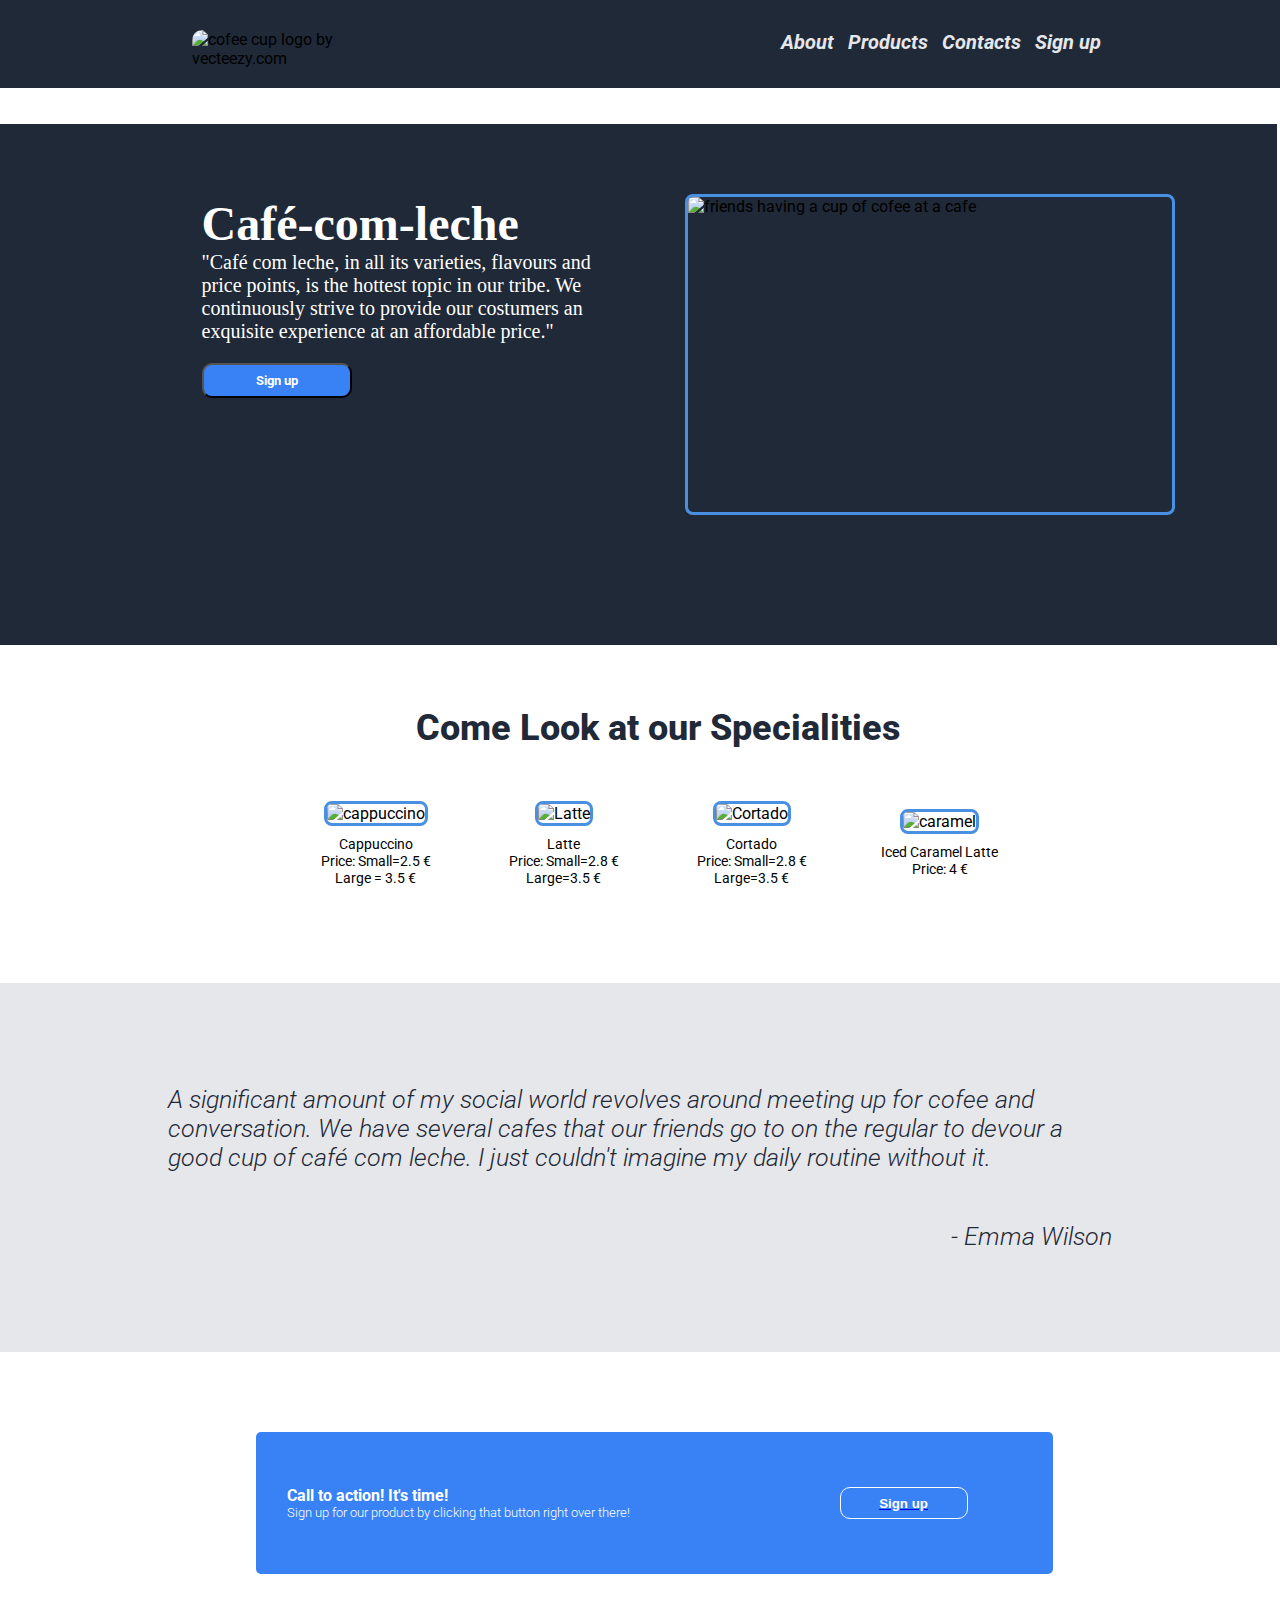
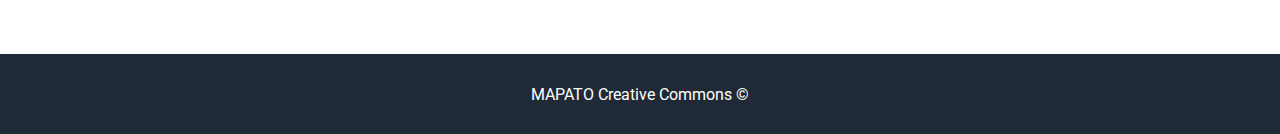
==== commit e00777c1: "index.html and style.css updated" ====
--- a/index.html
+++ b/index.html
@@ -4,7 +4,7 @@
 <head>
     <meta charset="UTF-8">
     <meta name="viewport" content="width=device-width, initial-scale=1.0">
-    <link rel="stylesheet" href="../styles/style.css">
+    <link rel="stylesheet" href="style.css">
     <link rel="preconnect" href="https://fonts.googleapis.com">
     <link rel="preconnect" href="https://fonts.gstatic.com" crossorigin>
     <title>Main Page</title>
@@ -12,71 +12,64 @@
 
 <body>
     <header>
-        <div class="container">
+        <picture>
+            <img src="./images/COPO.png" alt="cofee cup logo by vecteezy.com" class="cofee-cup-logo">
 
-            <nav class="nav-bar">
-                <img src="../images/COPO.png" alt="cofee cup logo by vecteezy.com" class="cofee-cup-logo">
-                <ul>
-                    <li><a href="./pages/about.html">About</a></li>
-                    <li><a href="./pages/products.html">Products</a></li>
-                    <li><a href="./pages/contacts.html">Contacts</a></li>
-                    <li><a href="./pages/sign-up.html">Sign up</a></li>
-                </ul>
-            </nav>
-        </div>
+        </picture>
+        <nav class="nav-bar">        
+            <a href="./pages/about.html">About</a>
+            <a href="./pages/products.html">Products</a>
+            <a href="./pages/contacts.html">Contacts</a>
+            <a href="./pages/sign-up.html">Sign up</a>        
+        </nav>
+        
     </header>
     <main>
 
-        <section id="about" class="about">
-            <div class="container">
-                <span>
-                    <div class="about-content">
-                        <h1>Café-com-leche</h1>
-                        <p>
+        <section id="hero" class="hero">       
+            <div class="hero-content">
+                <h1>Café-com-leche</h1>
+                <p>
                             "Café com leche, in all its varieties, flavours and price points, is the hottest topic in our tribe. We continuously strive to provide our costumers an exquisite experience at an affordable price."
-                        </p>
+                </p>
                         
-                        <a href="sign-up.html">
+                <a href="./pages/sign-up.html">
                             <button type="button">Sign up</button>
-                        </a>
-                    </div>
-                    <img src="../images/pexels-cottonbro-5529903.jpg" alt="">
-                </span>
+                </a>
             </div>
+            <img src="./images/pexels-cottonbro-5529903.jpg" alt="friends having a cup of cofee at a cafe">   
         </section>
 
         <section id="info-section" class="info-section">
             <h2>Come Look at our Specialities</h2>
             <div class="scroll-Container">
                 <figure>
-                    <img src="../images/cappuccino.jpg" alt="cappuccino">
+                    <img src="./images/cappuccino.jpg" alt="cappuccino">
                     <figcaption>Cappuccino<br>Price: Small=2.5 &euro;  Large = 3.5 &euro;</figcaption>
                 </figure>
                 <figure>
-                    <img src="../images/Latte.jpg" alt="Latte">
+                    <img src="./images/Latte.jpg" alt="Latte">
                     <figcaption>Latte<br> Price: Small=2.8 &euro;  Large=3.5 &euro;</figcaption>
                 </figure>
                 <figure>
-                    <img src="../images/cortado.jpg" alt="Cortado">
+                    <img src="./images/cortado.jpg" alt="Cortado">
                     <figcaption>Cortado<br> Price: Small=2.8 &euro;  Large=3.5 &euro;</figcaption>
                 </figure>
                 <figure>
-                    <img src="../images/iced caramel latte.jpg" alt="caramel">
+                    <img src="./images/iced caramel latte.jpg" alt="caramel">
                     <figcaption>Iced Caramel Latte<br> Price: 4 &euro;</figcaption>
                 </figure>
             </div>
         </section>
 
         <section id="reviews" class="reviews">
-            <div class="container">
-                <div>
-                    <p>
-                        A significant amount of my social world revolves around meeting up for cofee and conversation. We have several cafes that our friends go to on the regular to devour a good cup of café com leche. I just couldn't imagine my daily routine without it.
-                        
-                    </p>
-                    <p>- Emma Wilson</p>
-                </div>
-            </div>
+            <blockquote>
+                <p>
+                    A significant amount of my social world revolves around meeting up for cofee and conversation. We have several cafes that our friends go to on the regular to devour a good cup of café com leche. I just couldn't imagine my daily routine without it.
+                    
+                </p>
+                <p>- Emma Wilson</p>
+            </blockquote>           
         </section>
 
         <section id="action" class="action">
@@ -85,7 +78,7 @@
                 <h5>Sign up for our product by clicking that button right over there!</h5>
             </div>
             <div>
-                <a href="sign-up.html">
+                <a href="./pages/sign-up.html">
                     <button type="button">Sign up</button>
                 </a>
             </div>
--- a/style.css
+++ b/style.css
@@ -0,0 +1,807 @@
+@import url('https://fonts.googleapis.com/css2?family=League+Spartan:wght@100..900&family=Roboto:ital,wght@0,100;0,300;0,400;0,500;0,700;0,900;1,100;1,300;1,400;1,500;1,700;1,900&display=swap');
+
+
+body {
+    font-family: Roboto, sans-serif;
+    width: 99%;
+    position: absolute;
+    margin-left: 0;
+}
+
+/* .container {
+    max-width: 1280px;
+    width: 100%;
+    margin-left: 5rem;
+} */
+
+
+/* HEADER AND ABOUT SECTION*/
+main {
+    width: 100%;
+    position: absolute;
+    margin-left: 0;
+}
+header {
+    display: flex;
+    justify-content: space-between;
+    background-color: #1f2937;
+    width: 100%;
+    position: fixed;
+    top: 0;
+    
+    z-index: 1000; /* Keep the header on top */
+
+
+
+}
+
+header img {
+    height: 70px;
+    width: 70px;
+    margin-top: 30px;
+    margin-left: 15vw;
+    border: none;
+    border-radius: 10px;
+    margin-bottom: 20px;
+
+}
+
+
+
+
+nav {
+    display: flex;
+    justify-content: space-between;
+    width: 60vw;
+    margin-left: 4rem;
+    
+}
+
+nav {
+    display: flex;
+    justify-content: flex-end;
+    padding-top: 30px;
+    padding-right: 15vw;
+    gap: 14px;
+    font-style: italic;
+    
+}
+
+nav a {
+    color: #E5e7eb;
+    font-size: 20px;
+    text-decoration: none;
+    font-weight: bold;
+
+}
+
+.hero {
+    display: flex;
+    justify-content: center;
+    padding-left: 12vw;
+    padding-right: 8vw;
+    background-color: #1f2937;
+    /* height: calc(30vh + 10px); */
+    height: fit-content;
+    padding-top: 40px;
+    padding-bottom: 130px;
+    width: 80.6%;
+    margin-top: 116px;
+    
+}
+
+
+.hero div {
+    display: flex;
+    flex-direction: column;
+    width: 80%;
+    margin-left: 3rem;
+}
+
+.hero img {
+    width: 80%;
+    height: 35vh;
+    margin-top: 30px;
+    align-self: center;
+    
+
+}
+.hero h1 {
+    font-size: 48px;
+    font-weight: bolder;
+    font-family: "Roboto, sans-serif";
+    margin-left: 0;
+    margin-bottom: 0;
+    padding-bottom: 0;
+    font-size: 48px;
+    color: white;
+
+}
+.hero p {
+    text-align: start;
+    margin-top: 0;
+    font-family: "Roboto, sans-serif";
+    font-size: 20px;
+    color: white;
+    max-width: 400px;
+}
+
+.hero div a {
+    text-decoration: none;
+}
+
+.hero div button {
+    display: flex;
+    justify-content: center;
+    background-color: #3882f6;
+    padding: 8px 16px;
+    color: white;
+    text-align: center;
+    font-weight: bold;
+    display: inline-block;
+    font-family: "Roboto", serif;
+    width: 150px;
+    cursor: pointer;
+    border-radius: 10px;
+    
+
+}
+
+/* INFO SECTION*/
+
+.info-section {
+    text-align: center;
+
+    margin-top: 2em;
+    margin-left: 3rem;
+    margin-right: 0rem;
+    margin-bottom: 4em;
+    display: flex;
+    flex-direction: column;
+    justify-content: center;
+}
+
+.scroll-Container {
+    display: flex;
+    flex-direction: row;
+    justify-content: center;
+    gap: 0.25em;
+    align-items: center;
+    /* overflow-x: auto;
+    scroll-snap-type: x mandatory; */
+
+}
+
+
+.random-info {
+    display: flex;
+    flex-direction: column;
+    justify-content: space-evenly;
+    align-items: center;
+}
+
+.info-section h2 {
+    font-size: 36px;
+    font-weight: 800;
+    color: #1f2937;
+    margin-bottom: 20px;
+
+
+}
+
+figure {
+
+    text-align: center;
+    scroll-snap-align: start;
+    flex: 0 0 auto;
+    width: 120px;
+    margin: 2em;
+}
+
+
+img {
+    width: 120px;
+    height: 120px;
+    object-fit: cover;
+    border: 3px solid #4a90e2;
+    border-radius: 8px;
+}
+
+figcaption {
+    font-size: 0.9em;
+    color: black;
+    margin-top: 10px;
+    max-width: 120px;
+}
+
+
+/*REVIEW SECTION*/
+
+.reviews {
+    background-color: #e5e7eb;
+    width: 101%;
+    margin-bottom: 80px;
+
+}
+/* .reviews .container {
+    background-color: #e5e7eb;
+    margin-bottom: 32px;
+    margin-left: 0;
+    padding-left: 100px;
+    padding-right: 130px;
+    padding-top: 50px;
+    padding-bottom: 50px;
+    width: 100%;
+    
+
+}
+.reviews .container div {
+    background-color:#E5E7EB;
+    width: 100%;
+} */
+
+.reviews blockquote {
+    display: flex;
+    flex-direction: column;
+    font-size: 25px;
+    font-style: italic;
+    font-weight: 300;
+    color: #1F2937;
+    padding: 6vw 10vw;
+}
+.reviews blockquote p:last-child{
+    align-self: flex-end;
+}
+
+/*ACTION*/
+
+.action {
+    background-color: #3882f6;
+    display: flex;
+    justify-content: space-around;
+    align-items: center;
+    margin: none;
+    padding: 8px;
+    text-align: center;
+    width: 61vw;
+    margin-left: 20vw;
+    margin-right: 10vw;
+    margin-bottom: 80px;
+    color: white;
+    border-radius: 5px;
+}
+
+
+
+.action button {
+    background-color: #3882f6;
+    color: white;
+    width: 8rem;
+    height: 2rem;
+    font-weight: 700;
+    border-radius: 10px;
+    align-self: center;
+    display: flex;
+    justify-content: center;
+    align-items: center;
+    margin-left: 10px;
+    margin-right: 70px;
+    border: 1px solid white;
+    cursor: pointer;
+
+}
+.call-to-action {
+    text-align: start;
+    padding: 1rem 1rem;
+    width: 40vw;
+}
+.call-to-action h4 {
+    margin-top: 30px;
+    margin-bottom: 0;
+}
+.call-to-action h5 {
+    font-weight: 300;
+    margin-top: 0;
+    margin-bottom: 30px;
+}
+
+footer {
+    background-color: #1f2937;
+    height: 80px;
+    display: flex;
+    justify-content: center;
+    align-items: center;
+    color: white;
+    width: 101%;
+    margin-top: 70px;
+    margin-bottom: 0;
+
+
+}
+@media (max-width: 1400px) {
+    header, footer, .reviews {
+        width: 101%;
+    }
+}
+
+@media (max-width: 1080px){
+    header, footer, .reviews {
+        width: 105%;
+    }
+    header {
+        gap: 20vw;
+    }
+    header nav {
+        flex-direction: column; /* Stack navigation links */
+        justify-content: center;
+        align-items: center; /* Center align */
+    }
+    .hero {
+        flex-direction: column;
+        width: 83%;
+    }
+    .hero div {
+        align-items: center;
+        text-align: center;
+    }
+    .hero img {
+        order: -1;
+    }
+}
+@media (max-width: 768px) {
+    header, footer, .reviews {
+        width: 105%;
+    }
+    header {
+        padding-left: 3.8rem;
+        padding-right: 1rem;
+    }
+    
+    .hero h1 {
+        font-size: 32px;
+    }
+    .hero p {
+        font-size: 16px;
+    }
+    .scroll-Container {
+        flex-direction: column;
+        margin-left: 0;
+        margin-right: 0;
+    }
+    .action {
+        width: 100%;
+        display: flex;
+        flex-direction: column;
+        align-items: center;
+        text-align: center;
+        margin-left: 0;
+        margin-top: 5px;
+    }
+    .action button {
+        align-self: center;
+        margin-left: 0;
+        margin-right: 10px;
+    }
+    .call-to-action {
+        text-align: center;
+        padding-left: 0;
+    }
+    
+}
+@media (max-width: 625px){
+    header {
+        gap: 0;
+        justify-content: center;
+    }
+}
+@media (max-width: 510px){
+
+}
+/* 
+@media (max-width: 1025px){
+    header {
+        width: 82%;
+        margin-left: 5rem;
+        
+    }
+    header .container{
+        width: 52%;
+    }
+
+    nav {
+        gap: 16rem;
+        margin-left: 0;
+    }
+    nav ul {
+        gap: 15px;
+        max-width: 100%;
+    }
+    nav ul li:last-child{
+        width: 70px;
+    }
+    nav ul a {
+        color: #E5e7eb;
+        font-size: 20px;
+        text-decoration: none;
+        font-weight: bold;
+    
+    }
+    .about {
+        width: 83.3%;
+        height: calc(15vh + 10px);
+        margin-left: 5rem;
+    }
+    .about span div {
+        width: 900px;
+        margin-left: 0;
+    }
+    .about span img {
+        width: 900px;
+        height: 220px;
+        margin-left: 50px;
+        margin-top: 30px;
+    
+    }
+    .about span div h1 {
+        font-size: 35px;
+    }
+    .info-section {
+        margin-left: 0;
+        margin-right: 20px;
+    }
+    
+    .reviews .container {
+        width: 75%;
+        padding-left: 100px;
+        margin-left: 75px;
+    }
+    .reviews p {
+        font-size: 20px;
+        width: 50%;
+        text-align: center;
+        padding-left: 125px;
+    }
+    .action {
+        margin-left: 185px;
+        width: 62vw;
+        margin-bottom: 65px;
+        padding: 0;
+    }
+    footer {
+        width: 85%;
+        margin-top: 30px;
+        margin-bottom: 10px;
+        margin-left: 70px;
+    }
+}
+@media (max-width: 811px){
+    
+    header {
+        margin-left: 68px;
+        margin-right: 82px;
+    }
+    header .container{
+        width: 52%;
+    }
+    nav {
+        gap: 5rem;
+        margin-top: 15px;
+        
+    }
+    nav img {
+        margin-top: 45px;
+    }
+    nav ul {
+        flex-direction: column;
+        margin-right: -7.5rem;
+        align-items: center;
+        gap: 5px;
+    } 
+    .about {
+        margin-left: 68px;
+        margin-right: 82px;
+        padding-top: 5px;
+        height: auto;
+
+    }
+    .about span{
+        flex-direction: column;
+    }
+    .about span img {
+        order: -1;
+        width: 75%;
+        height: auto;
+    }
+    .about span h1 {
+        font-size: 30px;
+        text-align: center;
+    }
+    .about span div {
+        width: 75%;
+    }
+    .about p {
+        font-size: 16px;
+        text-align: center;
+    }
+    .about button {
+        width: 100px;
+        display: block;
+        margin-left: 150px;
+    }
+    .info-section{
+        margin-left: 1px;
+        margin-right: 7px;
+    }
+    .reviews {
+        width: 83%;
+        margin-bottom: 30px;
+    }
+    .reviews .container {
+        width: 92%;
+        padding-left: 50px;
+        margin-left: 70px;
+    }
+    .reviews p {
+        font-size: 18px;
+        width: 50%;
+        text-align: center;
+        padding-left: 125px;
+    }
+    .action {
+        margin-left: 185px;
+        width: 53vw;
+        margin-bottom: 5px;
+        padding: 0;
+    }
+    .call-to-action h4 {
+        margin-top: 15px;
+    }
+    .call-to-action h5 {
+        margin-bottom: 15px;
+    }
+    
+    footer {
+        width: 83%;
+        margin-top: 30px;
+        margin-bottom: 10px;
+        margin-left: 67px;
+    }
+}
+@media (max-width: 801px){
+    header {
+        width: 82.1%;
+        
+    }
+    header .container{
+        width: 53%;
+        margin-left: 130px;
+    }
+    .about {
+        width: 83.75%;
+        padding-top: 50px;
+    }
+    .about .container span div {
+        margin-left: 50px;
+    }
+}
+@media (max-width: 601px){
+    header {
+        margin-top: 0;
+        margin-left: 0;
+        margin-right: 5px;
+        width: 97.3%;
+        height: 162px;
+        top: 0;
+        position: fixed;
+        z-index: 1000;
+    }
+    nav {
+        gap: 8rem;
+        margin-top: 15px;
+        
+    }
+    nav img {
+        margin-top: 30px;
+    }
+    nav ul {
+        flex-direction: column;
+        margin-right: -3.5rem;
+        align-items: center;
+        gap: 5px;
+        margin-top: 30px;
+    }
+    .about {
+        width: 100%;
+        margin-left: 0;
+        margin-right: 0;
+        margin-top: 162px;
+        height: fit-content;
+    }
+    .about span{
+        flex-direction: column;
+    }
+    .about span img {
+        order: -1;
+        width: 65%;
+        height: auto;
+    }
+    .about span h1 {
+        font-size: 30px;
+        text-align: center;
+    }
+    .about span div {
+        width: 65%;
+    }
+    .about p {
+        font-size: 16px;
+        text-align: center;
+    }
+    .about button {
+        width: 100px;
+        display: block;
+        margin-left: 100px;
+    } 
+    .scroll-Container {
+        flex-direction: column;
+        margin-left: 0;
+        margin-right: 0;
+    }
+    .reviews {
+        width: 97%;
+        margin-bottom: 10px;
+    }
+    .reviews .container {
+        width: 100%;
+        margin-left: 0;
+        margin-right: 0;
+        padding-left: 16px;
+        padding-right: 0;
+
+    }
+    .reviews p {
+        padding-left: 136px;
+        text-align: center;
+    }
+    .action {
+        width: 100%;
+        display: flex;
+        flex-direction: column;
+        margin-left: 0;
+        margin-top: 5px;
+    }
+    .call-to-action {
+        padding-left: 0;
+        padding-right: 0;
+        padding-bottom: 5px;
+        text-align: center;
+        width: 95%;
+        margin-top: 5px;
+    }
+    .action button {
+        margin-left: 0;
+        margin-right: 0;
+        margin-bottom: 10px;
+        padding-left: 2px;
+    }
+    footer {
+        width: 100%;
+        margin-left: 0;
+        margin-top: 10px;
+        margin-bottom: 0;
+    }
+}
+@media (max-width: 430px){
+    header { 
+        width: 96.2%;    
+    }
+    nav {
+        width: 100%;
+        margin-left: 0;
+        gap: 2rem;
+    }
+    nav ul {
+        margin-top: 20px;
+        margin-right: -2rem;
+    }
+    
+    .about .container {
+        margin-left: 52px;
+    }
+    .about span div {
+        width: 90%;
+        margin-left: 0;
+    }
+    
+    .about span img {
+        width: 90%;
+        height: auto;
+        margin-left: 1px;
+        margin-top: 10px;
+    }
+    .about button {
+        margin-left: 99px;
+    }
+    .reviews {
+        width: 96%;
+    }
+    .reviews p {
+        padding-left: 86px;
+    }
+    .contacts {
+        width: 95.1%;
+        margin-left: 0;
+    }
+    footer {
+        width: 100%;
+        margin-left: 0;
+        margin-top: 10px;
+        margin-bottom: 0;
+    }
+    
+}
+@media (max-width: 415px){
+    nav {
+        margin-left: -50px;
+    }
+    .about .container span div {
+        margin-left: 0px;
+    }
+   .about .container span div h1 {
+        margin-bottom: 5px;
+   }
+   .about .container span button {
+    margin-left: 88px;
+   }
+}
+@media (max-width: 394px){
+    header {
+        margin-right: 5px;
+        width: 96%;
+    }
+    .about .container {
+        margin-left: 42px;
+        margin-right: 10px;
+    }
+    .action {
+        margin-bottom: 10px;
+    }
+    .call-to-action {
+        margin-bottom: 0;
+    }
+    footer {
+        margin-top: 0;
+    }
+}
+@media (max-width: 385px){
+    header {
+        width: 95.8%;
+    }
+}
+@media (max-width: 377px){
+    header {
+        margin-right: 5px;
+        width: 95.8%;
+    }
+    nav {
+        margin-left: -55px;
+    }
+    .about .container span div {
+        margin-left: 0px;
+    }
+   .about .container span div h1 {
+        margin-bottom: 5px;
+   }
+   .about .container span button {
+    margin-left: 80px;
+   }
+}
+@media (max-width: 361px){
+    header {
+        margin-right: 5px;
+        width: 95.6%;
+    }
+    .reviews {
+        width: 95.4%;
+    }
+
+} */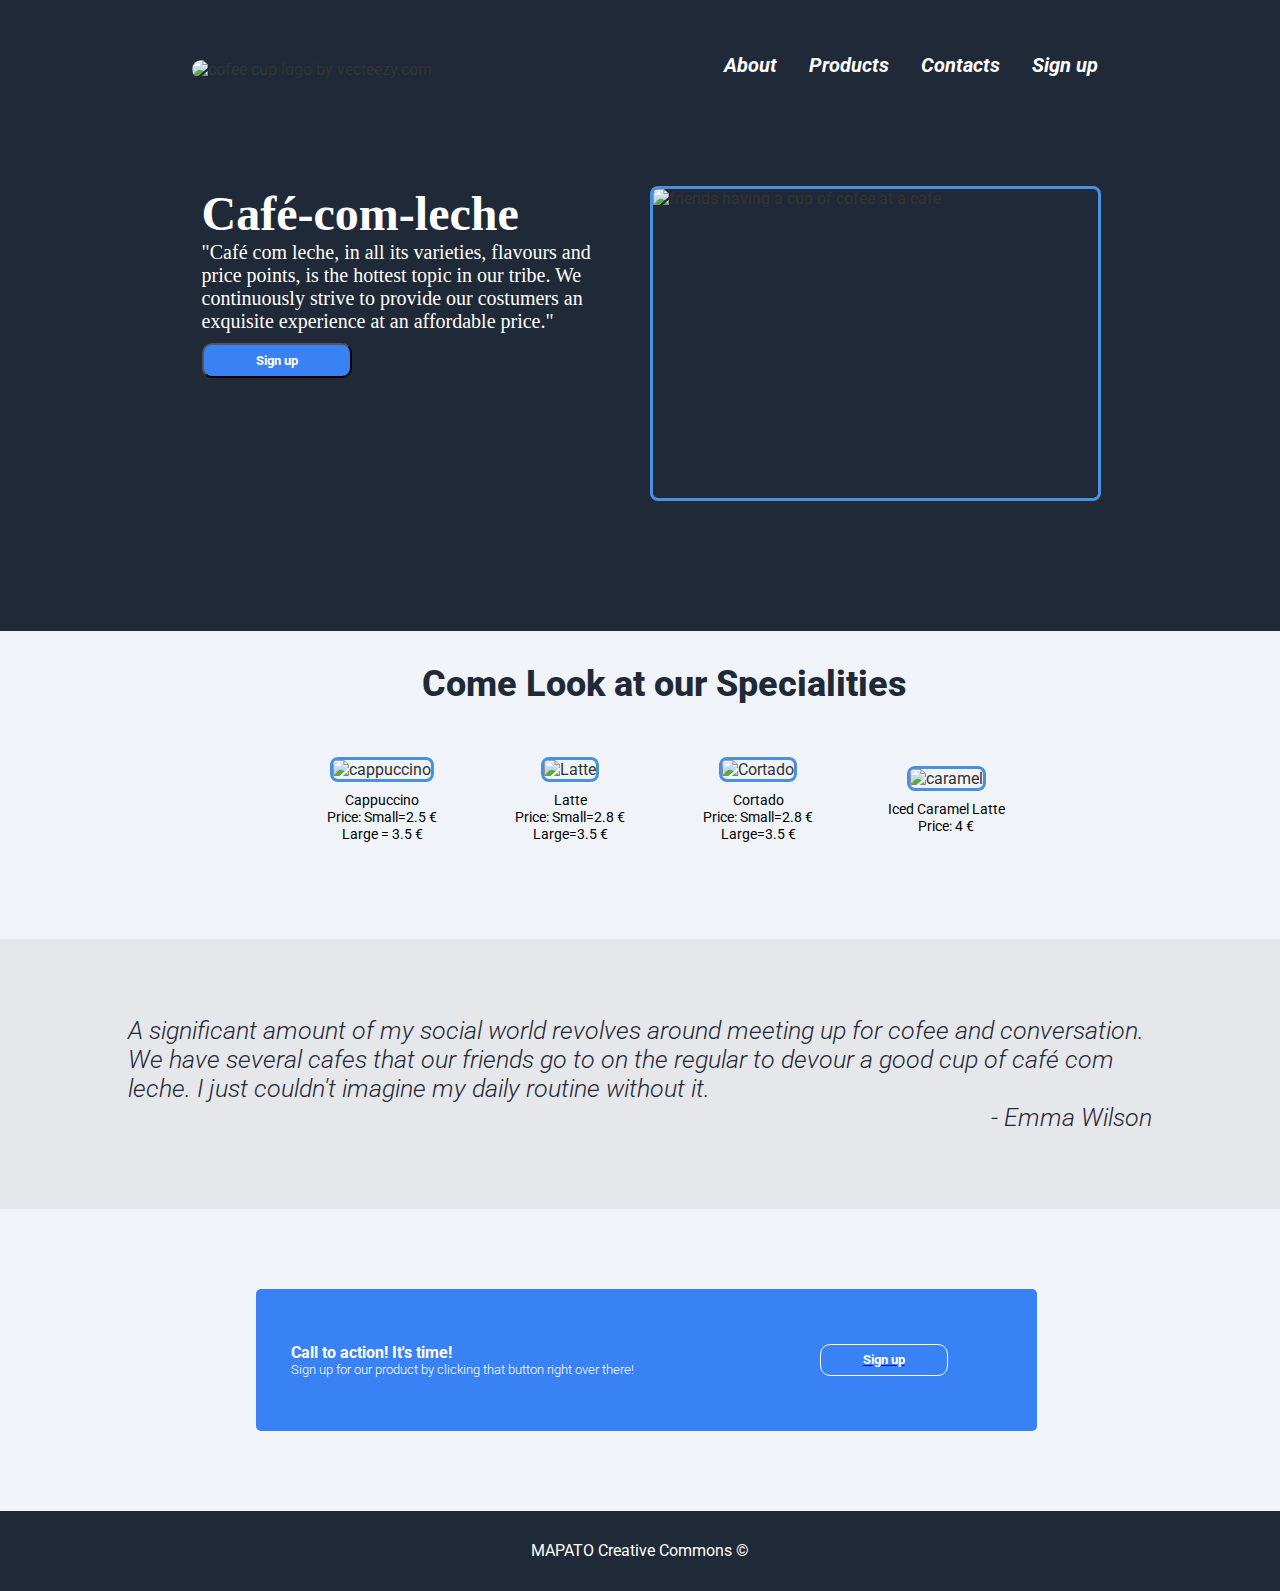
==== commit a7c8c0ee: "updated style.css" ====
--- a/index.html
+++ b/index.html
@@ -30,7 +30,7 @@
             <div class="hero-content">
                 <h1>Café-com-leche</h1>
                 <p>
-                            "Café com leche, in all its varieties, flavours and price points, is the hottest topic in our tribe. We continuously strive to provide our costumers an exquisite experience at an affordable price."
+                    "Café com leche, in all its varieties, flavours and price points, is the hottest topic in our tribe. We continuously strive to provide our costumers an exquisite experience at an affordable price."
                 </p>
                         
                 <a href="./pages/sign-up.html">
--- a/style.css
+++ b/style.css
@@ -1,12 +1,10 @@
 @import url('https://fonts.googleapis.com/css2?family=League+Spartan:wght@100..900&family=Roboto:ital,wght@0,100;0,300;0,400;0,500;0,700;0,900;1,100;1,300;1,400;1,500;1,700;1,900&display=swap');
 
 
-body {
+/* body {
     font-family: Roboto, sans-serif;
-    width: 99%;
-    position: absolute;
-    margin-left: 0;
-}
+    
+} */
 
 /* .container {
     max-width: 1280px;
@@ -16,20 +14,20 @@
 
 
 /* HEADER AND ABOUT SECTION*/
-main {
+/* main {
     width: 100%;
-    position: absolute;
-    margin-left: 0;
+    
+    
 }
 header {
     display: flex;
     justify-content: space-between;
     background-color: #1f2937;
-    width: 100%;
+    width: 99%;
     position: fixed;
     top: 0;
     
-    z-index: 1000; /* Keep the header on top */
+    z-index: 1000; Keep the header on top
 
 
 
@@ -45,19 +43,19 @@
     margin-bottom: 20px;
 
 }
-
-
-
-
+ */
+
+
+/* 
 nav {
     display: flex;
     justify-content: space-between;
     width: 60vw;
     margin-left: 4rem;
     
-}
-
-nav {
+} */
+
+/* nav {
     display: flex;
     justify-content: flex-end;
     padding-top: 30px;
@@ -73,8 +71,66 @@
     text-decoration: none;
     font-weight: bold;
 
-}
-
+} */
+/* @font-face {
+    font-family: 'Roboto';
+    src: url(./Roboto/LICENSE.txt);
+} */
+
+* {
+    margin: 0;
+    padding: 0;
+    box-sizing: border-box;
+    font-family: 'Roboto', Arial, sans-serif;
+}
+
+body {
+    display: flex;
+    flex-direction: column;
+    align-items: center;
+    background-color: #f0f4f8;
+    color: #333;
+}
+
+/* Header */
+header {
+    display: flex;
+    justify-content: space-between;
+    align-items: center;
+    top: 0;
+    width: 100%;
+    padding: 1.9rem;
+    padding-left: 9vw;
+    padding-right: 13vw;
+    background-color: #1f2937;
+    position: fixed;
+    z-index: 1000; /* Keep the header on top */
+}
+
+header picture img {
+    height: 70px;
+    width: 70px;
+    margin-top: 30px;
+    margin-left: 6vw;
+    border: none;
+    border-radius: 10px;
+    margin-bottom: 20px;
+}
+
+header nav {
+    display: flex;
+    flex-wrap: wrap; /* Allow items to wrap */
+}
+
+header nav a {
+    color: #fff;
+    margin: 0 1rem;
+    text-decoration: none;
+    font-weight: bold;
+    font-family: 'Roboto';
+    font-style: italic;
+    font-size: 20px;
+}
 .hero {
     display: flex;
     justify-content: center;
@@ -85,7 +141,7 @@
     height: fit-content;
     padding-top: 40px;
     padding-bottom: 130px;
-    width: 80.6%;
+    width: 100%;
     margin-top: 116px;
     
 }
@@ -95,6 +151,7 @@
     display: flex;
     flex-direction: column;
     width: 80%;
+    margin-top: 30px;
     margin-left: 3rem;
 }
 
@@ -102,7 +159,9 @@
     width: 80%;
     height: 35vh;
     margin-top: 30px;
+    margin-right: 6vw;
     align-self: center;
+
     
 
 }
@@ -135,6 +194,7 @@
     justify-content: center;
     background-color: #3882f6;
     padding: 8px 16px;
+    margin-top: 10px;
     color: white;
     text-align: center;
     font-weight: bold;
@@ -219,7 +279,7 @@
 
 .reviews {
     background-color: #e5e7eb;
-    width: 101%;
+    width: 100%;
     margin-bottom: 80px;
 
 }
@@ -239,7 +299,9 @@
     background-color:#E5E7EB;
     width: 100%;
 } */
-
+.reviews {
+    width: 100%;
+}
 .reviews blockquote {
     display: flex;
     flex-direction: column;
@@ -312,24 +374,17 @@
     justify-content: center;
     align-items: center;
     color: white;
-    width: 101%;
+    width: 100%;
     margin-top: 70px;
     margin-bottom: 0;
 
 
 }
-@media (max-width: 1400px) {
-    header, footer, .reviews {
-        width: 101%;
-    }
-}
-
-@media (max-width: 1080px){
-    header, footer, .reviews {
-        width: 105%;
-    }
+@media (max-width: 1220px) {
     header {
         gap: 20vw;
+        padding-left: 1rem;
+        padding-right: 3rem;
     }
     header nav {
         flex-direction: column; /* Stack navigation links */
@@ -338,36 +393,54 @@
     }
     .hero {
         flex-direction: column;
-        width: 83%;
+        width: 100%;
+        
     }
     .hero div {
         align-items: center;
         text-align: center;
+        margin-left: 1rem;
     }
     .hero img {
         order: -1;
     }
-}
-@media (max-width: 768px) {
-    header, footer, .reviews {
-        width: 105%;
-    }
-    header {
-        padding-left: 3.8rem;
-        padding-right: 1rem;
-    }
-    
     .hero h1 {
         font-size: 32px;
     }
     .hero p {
         font-size: 16px;
+        text-align: center;
+    }
+}
+
+@media (max-width: 1080px){
+    /* header, footer, .reviews {
+        width: 100%;
+    } */
+    
+    
+}
+@media (max-width: 900px){
+    .info-section {
+        margin-left: 1rem;
     }
     .scroll-Container {
         flex-direction: column;
         margin-left: 0;
         margin-right: 0;
     }
+}
+@media (max-width: 768px) {
+    /* header, footer, .reviews {
+        width: 100%;
+    } */
+    /* header {
+        padding-left: 1rem;
+        padding-right: 1rem;
+    } */
+    
+    
+    
     .action {
         width: 100%;
         display: flex;
@@ -390,12 +463,26 @@
 }
 @media (max-width: 625px){
     header {
+        padding-left: 2rem;
+        padding-right: 2rem;
         gap: 0;
-        justify-content: center;
-    }
-}
-@media (max-width: 510px){
-
+        justify-content: space-between;
+    }
+    .reviews blockquote {
+        font-size: 16px;
+    }
+}
+@media (max-width: 380px){
+    
+    .info-section h2 {
+        font-size: 24px;
+    }
+}
+@media (max-width: 280px){
+   header {
+    padding-left: 10px;
+   }
+   
 }
 /* 
 @media (max-width: 1025px){
